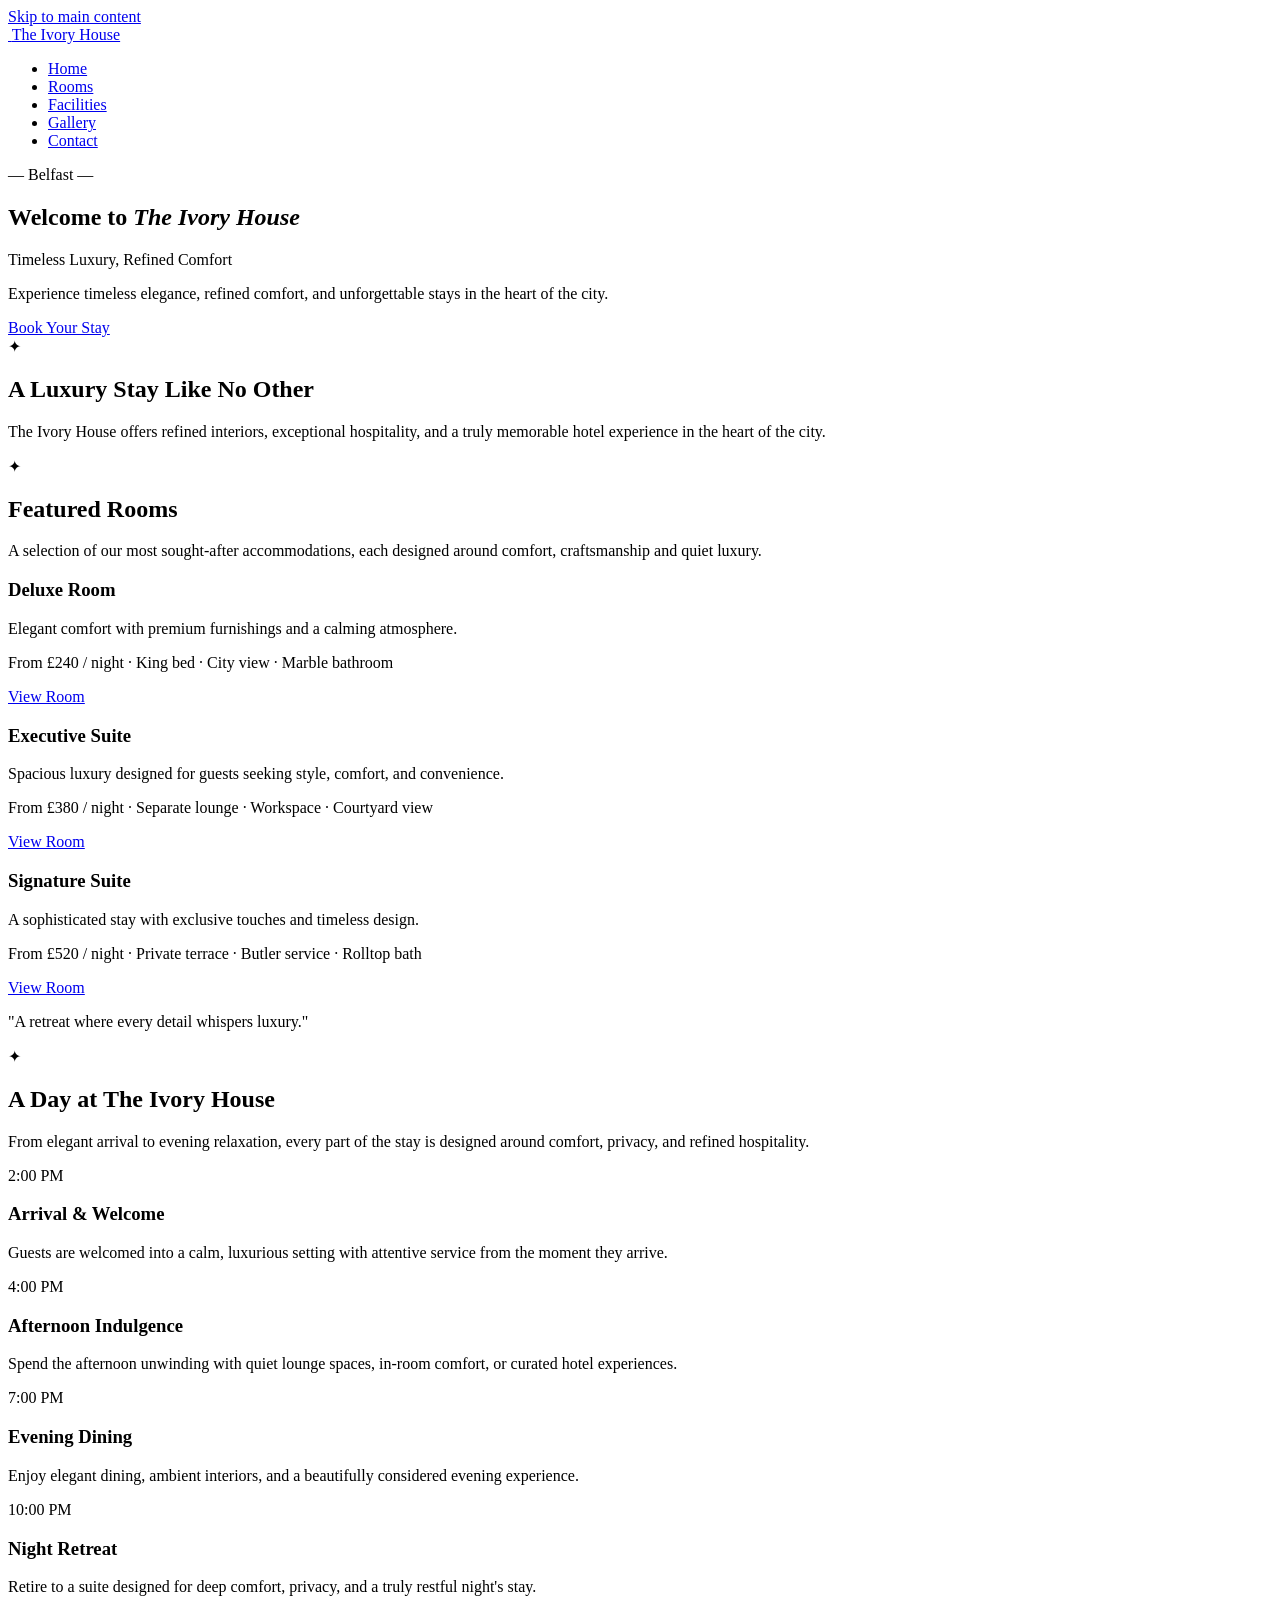
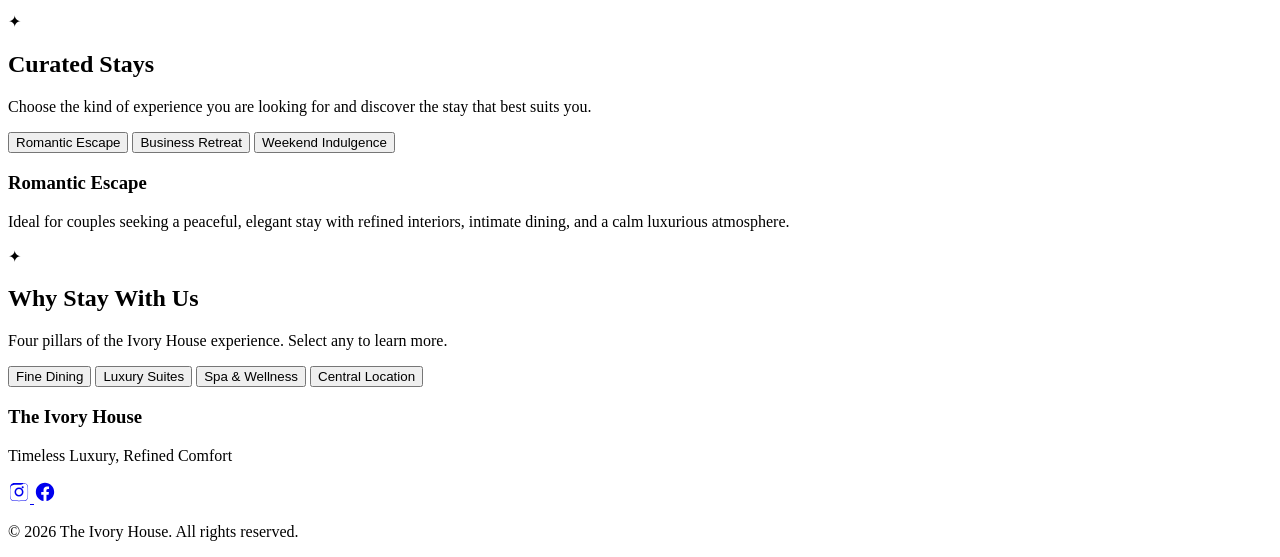
==== index.html @ 18cacc96 "Add files via upload" ====
<!DOCTYPE html>
<html lang="en">
<head>
  <!-- basic setup -->
  <meta charset="UTF-8">
  <meta name="viewport" content="width=device-width, initial-scale=1.0">
  <meta name="description" content="The Ivory House — a luxury hotel in the heart of Belfast offering timeless elegance, refined comfort, and unforgettable stays.">
  <title>The Ivory House | Luxury Hotel in Belfast</title>

  <!-- favicon -->
  <link rel="icon" type="image/png" href="images/favicon.png">

  <!-- google fonts (Cormorant for headings, Montserrat for body) -->
  <link rel="preconnect" href="https://fonts.googleapis.com">
  <link rel="preconnect" href="https://fonts.gstatic.com" crossorigin>
  <link href="https://fonts.googleapis.com/css2?family=Cormorant+Garamond:wght@500;600;700&family=Montserrat:wght@300;400;500;600&display=swap" rel="stylesheet">

  <link rel="stylesheet" href="css/style.css">
</head>
<body>

  <!-- skip link for keyboard users -->
  <a class="skip-link" href="#main-content">Skip to main content</a>

  <!-- HEADER -->
  <header class="site-header">
    <nav class="navbar" aria-label="Primary navigation">
      <div class="logo">
        <a href="index.html" aria-label="The Ivory House — home">
          <!-- alt is empty on purpose, text beside it already says the name -->
          <img src="images/logo.png" alt="" class="logo-image">
          <span class="logo-text">The Ivory House</span>
        </a>
      </div>

      <ul class="nav-links">
        <li><a href="index.html" aria-current="page">Home</a></li>
        <li><a href="rooms.html">Rooms</a></li>
        <li><a href="facilities.html">Facilities</a></li>
        <li><a href="gallery.html">Gallery</a></li>
        <li><a href="contact.html">Contact</a></li>
      </ul>
    </nav>
  </header>

  <main id="main-content">

    <!-- HERO -->
    <section class="hero" aria-label="Welcome">
      <!-- separate div so the bg image can zoom without affecting the overlay -->
      <div class="hero-image" aria-hidden="true"></div>
      <div class="hero-overlay">
        <div class="hero-content">
          <span class="hero-eyebrow">— Belfast —</span>
          <h1>Welcome to <em>The Ivory House</em></h1>
          <p class="hero-tagline">Timeless Luxury, Refined Comfort</p>
          <p class="hero-lede">Experience timeless elegance, refined comfort, and unforgettable stays in the heart of the city.</p>
          <a href="contact.html" class="hero-button">Book Your Stay</a>
        </div>
      </div>
    </section>

    <!-- intro / welcome blurb -->
    <section class="welcome reveal">
      <div class="welcome-text">
        <span class="ornament" aria-hidden="true">✦</span>
        <h2>A Luxury Stay Like No Other</h2>
        <p>The Ivory House offers refined interiors, exceptional hospitality, and a truly memorable hotel experience in the heart of the city.</p>
      </div>
    </section>

    <!-- FEATURED ROOMS -->
    <!-- TODO: swap placeholder prices once group decides -->
    <section class="featured-rooms reveal" aria-labelledby="rooms-heading">
      <div class="section-heading">
        <span class="ornament" aria-hidden="true">✦</span>
        <h2 id="rooms-heading">Featured Rooms</h2>
        <p class="section-intro">A selection of our most sought-after accommodations, each designed around comfort, craftsmanship and quiet luxury.</p>
      </div>

      <div class="room-cards">

        <article class="room-card">
          <div class="room-card-image" style="background-image: url('images/room-deluxe.jpg');" role="img" aria-label="Deluxe room with plush bedding and soft lighting"></div>
          <div class="room-card-body">
            <h3>Deluxe Room</h3>
            <p>Elegant comfort with premium furnishings and a calming atmosphere.</p>
            <!-- hidden details — jQuery slides this down on hover -->
            <div class="room-card-hidden">
              <p>From £240 / night · King bed · City view · Marble bathroom</p>
            </div>
            <a href="rooms.html" class="room-button">View Room</a>
          </div>
        </article>

        <article class="room-card">
          <div class="room-card-image" style="background-image: url('images/room-executive.jpg');" role="img" aria-label="Executive suite with seating area"></div>
          <div class="room-card-body">
            <h3>Executive Suite</h3>
            <p>Spacious luxury designed for guests seeking style, comfort, and convenience.</p>
            <div class="room-card-hidden">
              <p>From £380 / night · Separate lounge · Workspace · Courtyard view</p>
            </div>
            <a href="rooms.html" class="room-button">View Room</a>
          </div>
        </article>

        <article class="room-card">
          <div class="room-card-image" style="background-image: url('images/room-signature.jpg');" role="img" aria-label="Signature suite with chandelier and elegant décor"></div>
          <div class="room-card-body">
            <h3>Signature Suite</h3>
            <p>A sophisticated stay with exclusive touches and timeless design.</p>
            <div class="room-card-hidden">
              <p>From £520 / night · Private terrace · Butler service · Rolltop bath</p>
            </div>
            <a href="rooms.html" class="room-button">View Room</a>
          </div>
        </article>

      </div>
    </section>

    <!-- parallax image break -->
    <section class="parallax-band" aria-hidden="true">
      <div class="parallax-overlay">
        <p class="parallax-quote">"A retreat where every detail whispers luxury."</p>
      </div>
    </section>

    <!-- A DAY AT THE IVORY HOUSE -->
    <section class="ivory-day reveal" aria-labelledby="day-heading">
      <div class="ivory-day-container">
        <span class="ornament" aria-hidden="true">✦</span>
        <h2 id="day-heading">A Day at The Ivory House</h2>
        <p class="ivory-day-intro">From elegant arrival to evening relaxation, every part of the stay is designed around comfort, privacy, and refined hospitality.</p>

        <!-- 4 cards on a 2x2 grid, jQuery staggers them in on scroll -->
        <div class="day-timeline">
          <div class="day-step">
            <span class="day-time">2:00 PM</span>
            <h3>Arrival &amp; Welcome</h3>
            <p>Guests are welcomed into a calm, luxurious setting with attentive service from the moment they arrive.</p>
          </div>
          <div class="day-step">
            <span class="day-time">4:00 PM</span>
            <h3>Afternoon Indulgence</h3>
            <p>Spend the afternoon unwinding with quiet lounge spaces, in-room comfort, or curated hotel experiences.</p>
          </div>
          <div class="day-step">
            <span class="day-time">7:00 PM</span>
            <h3>Evening Dining</h3>
            <p>Enjoy elegant dining, ambient interiors, and a beautifully considered evening experience.</p>
          </div>
          <div class="day-step">
            <span class="day-time">10:00 PM</span>
            <h3>Night Retreat</h3>
            <p>Retire to a suite designed for deep comfort, privacy, and a truly restful night's stay.</p>
          </div>
        </div>
      </div>
    </section>

    <!-- CURATED STAYS - tabs, handled in script.js -->
    <section class="curated-stays reveal" aria-labelledby="curated-heading">
      <div class="curated-stays-container">
        <span class="ornament light" aria-hidden="true">✦</span>
        <h2 id="curated-heading">Curated Stays</h2>
        <p class="curated-intro">Choose the kind of experience you are looking for and discover the stay that best suits you.</p>

        <!-- buttons carry a data-stay so JS knows which text to load -->
        <div class="stay-options" role="tablist" aria-label="Stay types">
          <button class="stay-button active-stay" data-stay="romantic" role="tab" aria-selected="true" aria-controls="stay-result">Romantic Escape</button>
          <button class="stay-button" data-stay="business" role="tab" aria-selected="false" aria-controls="stay-result">Business Retreat</button>
          <button class="stay-button" data-stay="weekend" role="tab" aria-selected="false" aria-controls="stay-result">Weekend Indulgence</button>
        </div>

        <!-- aria-live so screen readers pick up the content swap -->
        <div class="stay-result" id="stay-result" role="tabpanel" aria-live="polite">
          <h3>Romantic Escape</h3>
          <p>Ideal for couples seeking a peaceful, elegant stay with refined interiors, intimate dining, and a calm luxurious atmosphere.</p>
        </div>
      </div>
    </section>

    <!-- WHY STAY WITH US -->
    <section class="highlights reveal" aria-labelledby="highlights-heading">
      <span class="ornament gold" aria-hidden="true">✦</span>
      <h2 id="highlights-heading">Why Stay With Us</h2>
      <p class="section-intro light">Four pillars of the Ivory House experience. Select any to learn more.</p>

      <!-- each button has its own detail text stored as a data attr -->
      <div class="highlight-list">
        <button class="highlight-item" data-detail="Our award-winning restaurant serves seasonal tasting menus paired with an extensive cellar of fine wines.">
          <span class="highlight-label">Fine Dining</span>
        </button>
        <button class="highlight-item" data-detail="Forty individually designed suites featuring handcrafted furnishings, marble bathrooms and Egyptian cotton linens.">
          <span class="highlight-label">Luxury Suites</span>
        </button>
        <button class="highlight-item" data-detail="A tranquil spa with steam rooms, a heated indoor pool, and a full menu of signature treatments.">
          <span class="highlight-label">Spa &amp; Wellness</span>
        </button>
        <button class="highlight-item" data-detail="Moments from Belfast's cultural quarter, with concierge-arranged transport to anywhere in the city.">
          <span class="highlight-label">Central Location</span>
        </button>
      </div>

      <!-- panel that slides down when a button is clicked -->
      <div class="highlight-detail" id="highlight-detail" aria-live="polite"></div>
    </section>

  </main>

  <!-- FOOTER -->
  <footer class="site-footer">
    <div class="footer-container">
      <div class="footer-brand">
  <h3>The Ivory House</h3>
  <p>Timeless Luxury, Refined Comfort</p>

  <!-- social links -->
  <div class="social-links" aria-label="Social media">
    <a href="https://www.instagram.com" target="_blank" rel="noopener noreferrer" aria-label="Follow us on Instagram">
      <!-- Instagram icon -->
      <svg xmlns="http://www.w3.org/2000/svg" viewBox="0 0 24 24" width="22" height="22" fill="currentColor" aria-hidden="true">
        <path d="M12 2.2c3.2 0 3.6 0 4.9.1 1.2.1 1.8.2 2.2.4.6.2 1 .5 1.4.9.4.4.7.8.9 1.4.2.4.4 1 .4 2.2.1 1.3.1 1.7.1 4.9s0 3.6-.1 4.9c-.1 1.2-.2 1.8-.4 2.2-.2.6-.5 1-.9 1.4-.4.4-.8.7-1.4.9-.4.2-1 .4-2.2.4-1.3.1-1.7.1-4.9.1s-3.6 0-4.9-.1c-1.2-.1-1.8-.2-2.2-.4-.6-.2-1-.5-1.4-.9-.4-.4-.7-.8-.9-1.4-.2-.4-.4-1-.4-2.2C2.2 15.6 2.2 15.2 2.2 12s0-3.6.1-4.9c.1-1.2.2-1.8.4-2.2.2-.6.5-1 .9-1.4.4-.4.8-.7 1.4-.9.4-.2 1-.4 2.2-.4C8.4 2.2 8.8 2.2 12 2.2zm0 1.8c-3.1 0-3.5 0-4.8.1-1.1.1-1.7.2-2.1.4-.5.2-.9.4-1.3.8-.4.4-.6.8-.8 1.3-.2.4-.3 1-.4 2.1C2.5 8.5 2.5 8.9 2.5 12s0 3.5.1 4.8c.1 1.1.2 1.7.4 2.1.2.5.4.9.8 1.3.4.4.8.6 1.3.8.4.2 1 .3 2.1.4 1.3.1 1.7.1 4.8.1s3.5 0 4.8-.1c1.1-.1 1.7-.2 2.1-.4.5-.2.9-.4 1.3-.8.4-.4.6-.8.8-1.3.2-.4.3-1 .4-2.1.1-1.3.1-1.7.1-4.8s0-3.5-.1-4.8c-.1-1.1-.2-1.7-.4-2.1-.2-.5-.4-.9-.8-1.3-.4-.4-.8-.6-1.3-.8-.4-.2-1-.3-2.1-.4C15.5 4 15.1 4 12 4zm0 3.1c2.7 0 4.9 2.2 4.9 4.9s-2.2 4.9-4.9 4.9-4.9-2.2-4.9-4.9 2.2-4.9 4.9-4.9zm0 8.1c1.8 0 3.2-1.4 3.2-3.2s-1.4-3.2-3.2-3.2-3.2 1.4-3.2 3.2 1.4 3.2 3.2 3.2zm5.1-8.3c0 .6-.5 1.1-1.1 1.1s-1.1-.5-1.1-1.1.5-1.1 1.1-1.1 1.1.5 1.1 1.1z"/>
      </svg>
    </a>

    <a href="https://www.facebook.com" target="_blank" rel="noopener noreferrer" aria-label="Follow us on Facebook">
      <!-- Facebook icon -->
      <svg xmlns="http://www.w3.org/2000/svg" viewBox="0 0 24 24" width="22" height="22" fill="currentColor" aria-hidden="true">
        <path d="M22 12c0-5.5-4.5-10-10-10S2 6.5 2 12c0 5 3.7 9.1 8.4 9.9v-7H7.9V12h2.5V9.8c0-2.5 1.5-3.9 3.8-3.9 1.1 0 2.2.2 2.2.2v2.5h-1.3c-1.2 0-1.6.8-1.6 1.6V12h2.8l-.4 2.9h-2.3v7C18.3 21.1 22 17 22 12z"/>
      </svg>
    </a>
  </div>
</div>

    <div class="footer-bottom">
      <p>&copy; 2026 The Ivory House. All rights reserved.</p>
    </div>
  </footer>

  <!-- jQuery first, then my script -->
  <script src="https://code.jquery.com/jquery-3.7.1.min.js"></script>
  <script src="js/script.js"></script>
</body>
</html>
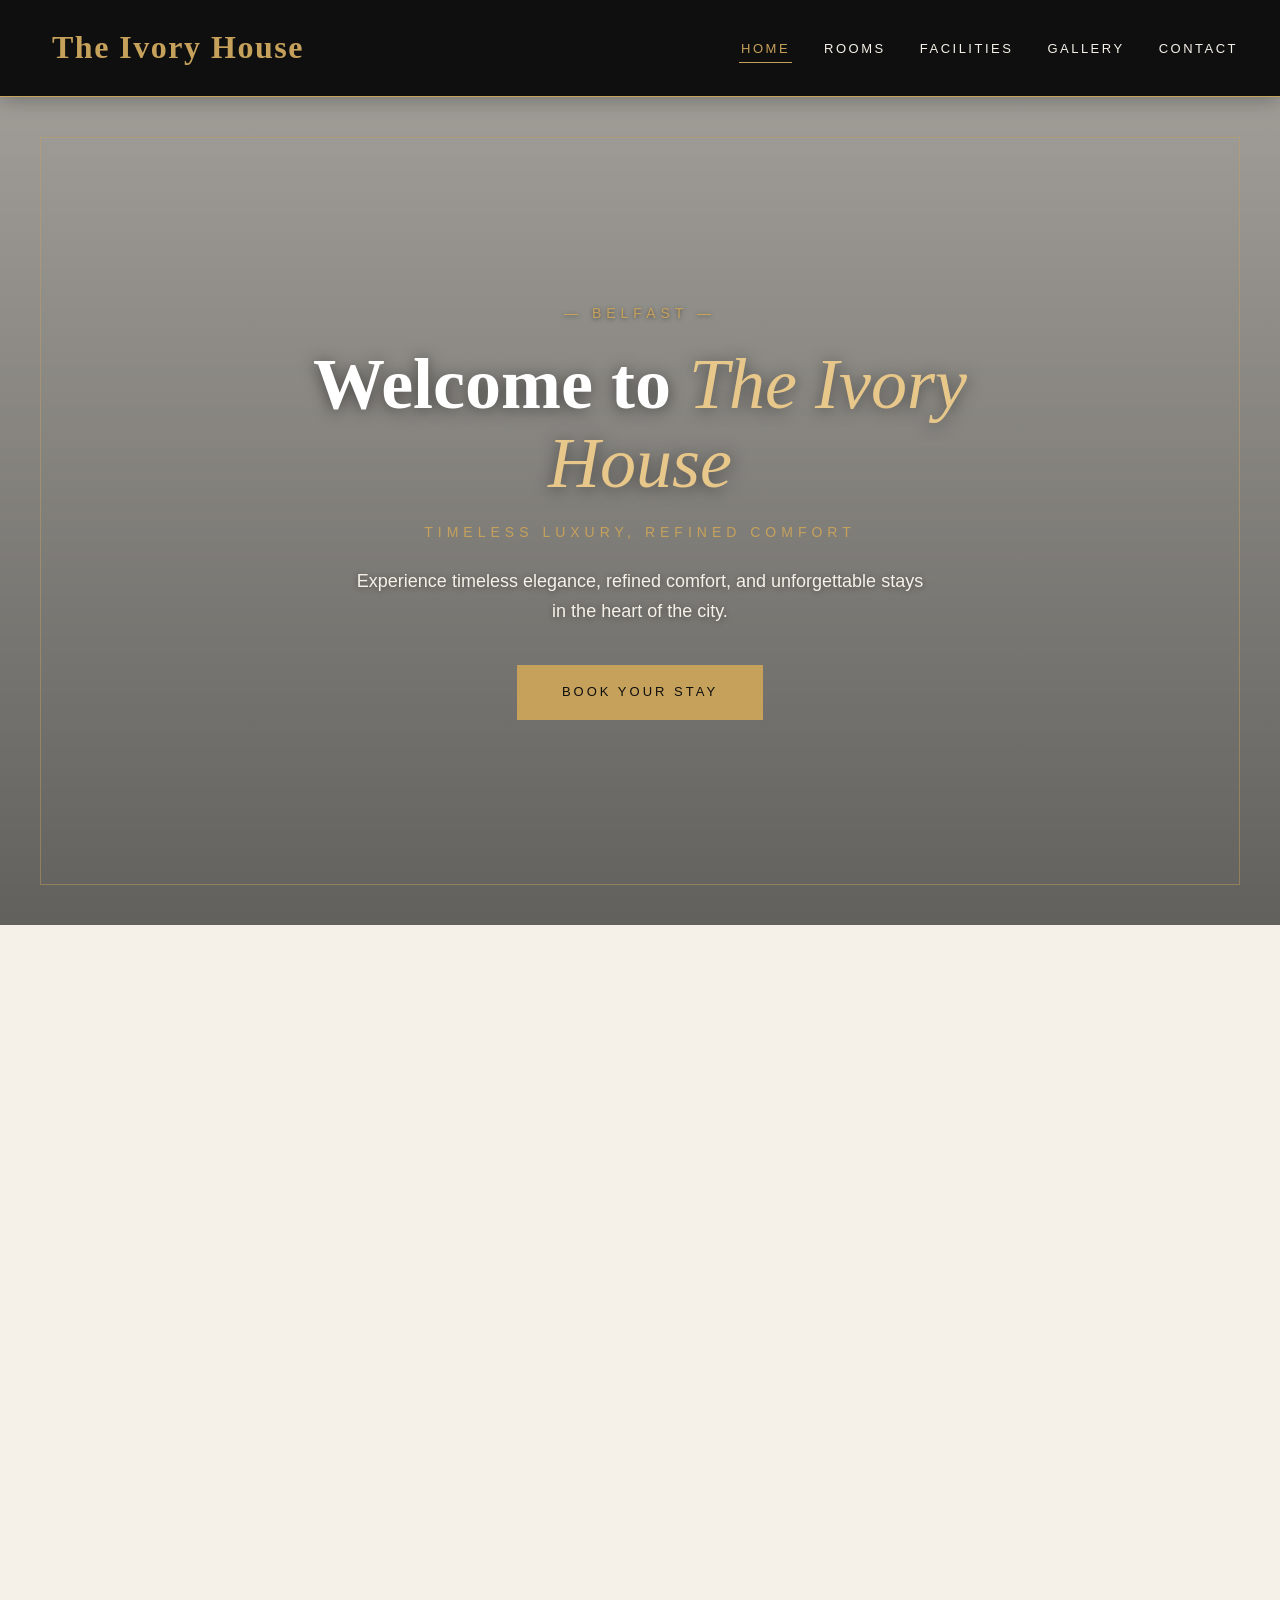
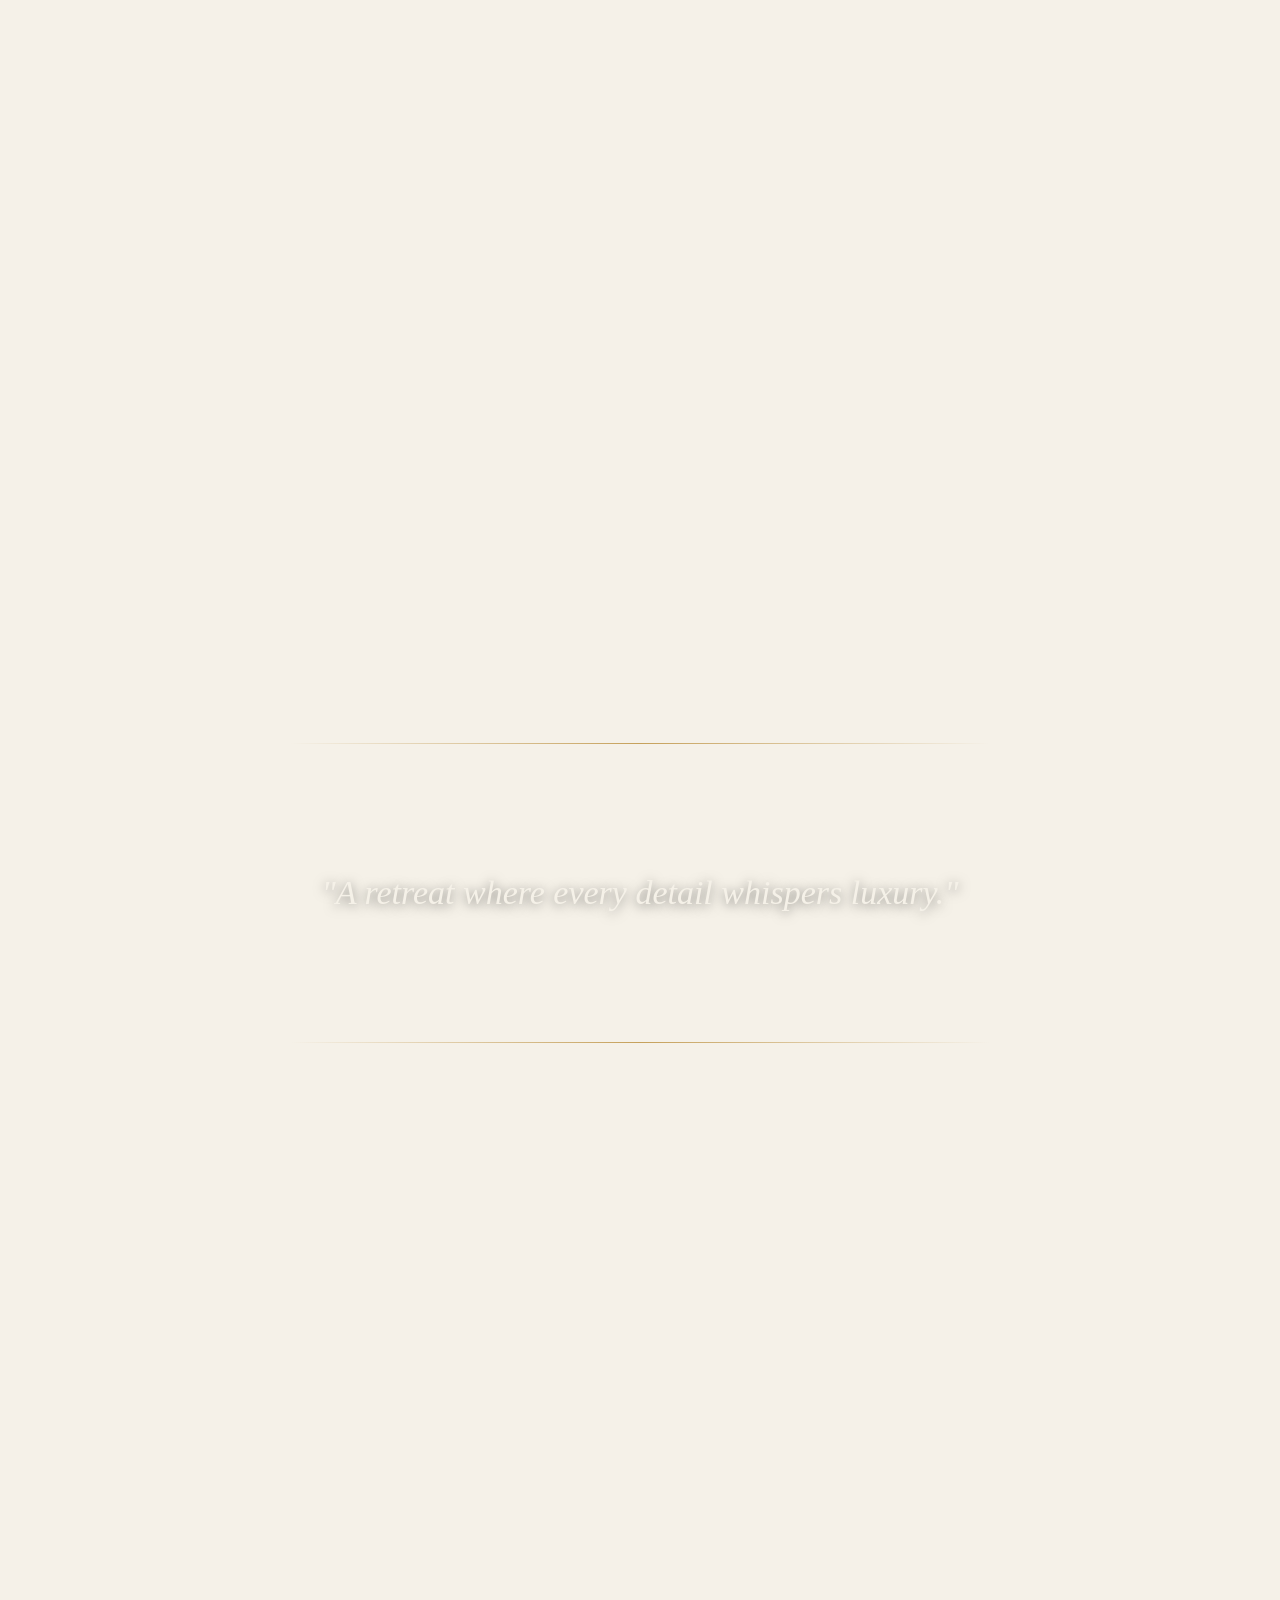
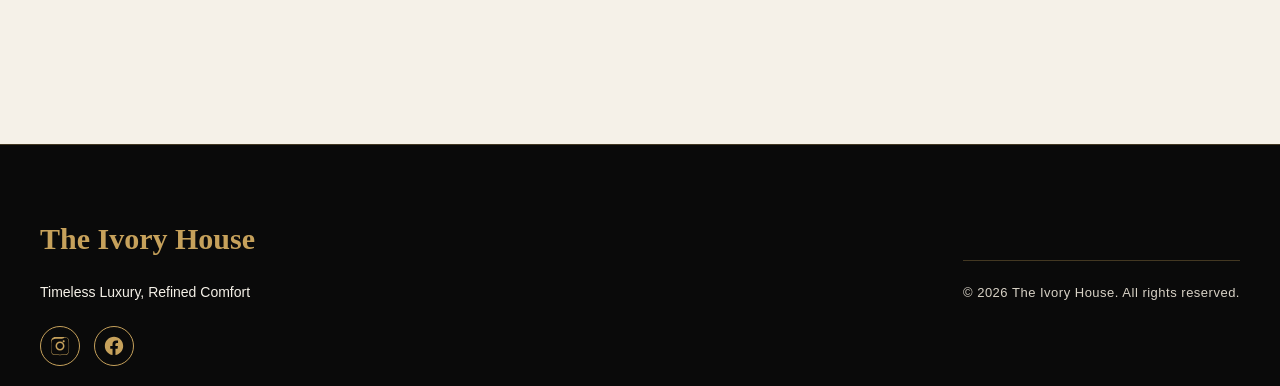
==== commit fa9225de: "Change stylesheet link path to uppercase 'CSS'" ====
--- a/index.html
+++ b/index.html
@@ -15,7 +15,7 @@
   <link rel="preconnect" href="https://fonts.gstatic.com" crossorigin>
   <link href="https://fonts.googleapis.com/css2?family=Cormorant+Garamond:wght@500;600;700&family=Montserrat:wght@300;400;500;600&display=swap" rel="stylesheet">
 
-  <link rel="stylesheet" href="css/style.css">
+  <link rel="stylesheet" href="CSS/style.css">
 </head>
 <body>
 
@@ -244,4 +244,4 @@
   <script src="https://code.jquery.com/jquery-3.7.1.min.js"></script>
   <script src="js/script.js"></script>
 </body>
-</html>+</html>
--- a/CSS/style.css
+++ b/CSS/style.css
@@ -0,0 +1,941 @@
+/* The Ivory House - main stylesheet
+   colours: #0f0f0f ink / #f5f1e8 cream / #c6a15b gold
+   fonts:   Cormorant Garamond (display), Montserrat (body) */
+
+
+/* reset */
+* { box-sizing: border-box; }
+
+body {
+  margin: 0;
+  font-family: "Montserrat", sans-serif;
+  background-color: #f5f1e8;
+  color: #0f0f0f;
+  line-height: 1.6;
+}
+
+img {
+  max-width: 100%;
+  height: auto;
+  display: block;
+}
+
+
+/* accessibility */
+
+/* skip link only shows when focused with tab key */
+.skip-link {
+  position: absolute;
+  top: -60px;
+  left: 12px;
+  background: #c6a15b;
+  color: #0f0f0f;
+  padding: 10px 18px;
+  text-decoration: none;
+  font-weight: 600;
+  letter-spacing: 1px;
+  text-transform: uppercase;
+  font-size: 13px;
+  z-index: 1000;
+  transition: top 0.25s ease;
+}
+.skip-link:focus {
+  top: 12px;
+  outline: 2px solid #0f0f0f;
+  outline-offset: 2px;
+}
+
+/* focus ring for keyboard users (not mouse clicks) */
+a:focus-visible,
+button:focus-visible {
+  outline: 2px solid #c6a15b;
+  outline-offset: 3px;
+}
+
+
+/* ornamental divider used above section headings */
+.ornament {
+  display: block;
+  text-align: center;
+  color: #c6a15b;
+  font-size: 18px;
+  letter-spacing: 20px;
+  margin: 0 0 18px;
+  padding-left: 20px; /* nudge to fix optical centre from letter-spacing */
+  position: relative;
+}
+.ornament::before,
+.ornament::after {
+  content: "";
+  display: inline-block;
+  width: 60px;
+  height: 1px;
+  background: #c6a15b;
+  vertical-align: middle;
+  margin: 0 14px 4px;
+}
+.ornament.light {
+  color: #c6a15b;
+}
+
+
+/* header */
+.site-header {
+  background-color: #0f0f0f;
+  padding: 18px 40px;
+  border-bottom: 1px solid #c6a15b;
+  position: sticky; /* stays at top when scrolling */
+  top: 0;
+  z-index: 100;
+  box-shadow: 0 2px 20px rgba(0,0,0,0.3);
+}
+
+.navbar {
+  display: flex;
+  justify-content: space-between;
+  align-items: center;
+  max-width: 1400px;
+  margin: 0 auto;
+}
+
+.logo a {
+  display: flex;
+  align-items: center;
+  gap: 12px;
+  color: #c6a15b;
+  text-decoration: none;
+}
+
+.logo-image {
+  height: 60px;
+  width: auto;
+}
+
+.logo-text {
+  font-family: "Cormorant Garamond", serif;
+  font-size: 32px;
+  font-weight: 600;
+  letter-spacing: 1.5px;
+}
+
+.nav-links {
+  list-style: none;
+  display: flex;
+  gap: 30px;
+  margin: 0;
+  padding: 0;
+}
+
+.nav-links a {
+  color: #f5f1e8;
+  text-decoration: none;
+  font-size: 13px;
+  font-weight: 400;
+  text-transform: uppercase;
+  letter-spacing: 2.5px;
+  padding: 6px 2px;
+  border-bottom: 1px solid transparent;
+  transition: color 0.25s ease, border-color 0.25s ease;
+}
+
+.nav-links a:hover,
+.nav-links a[aria-current="page"] {
+  color: #c6a15b;
+  border-bottom-color: #c6a15b;
+}
+
+
+/* HERO */
+.hero {
+  position: relative;
+  height: 92vh;
+  min-height: 600px;
+  overflow: hidden; /* hide the zoomed bg image overflow */
+}
+
+/* separate layer so only the image zooms, not the text */
+.hero-image {
+  position: absolute;
+  inset: 0;
+  background-image: url("../images/hero.jpg");
+  background-size: cover;
+  background-position: center;
+  background-repeat: no-repeat;
+  animation: slowZoom 22s ease-in-out infinite alternate;
+}
+
+@keyframes slowZoom {
+  from { transform: scale(1); }
+  to   { transform: scale(1.1); }
+}
+
+.hero-overlay {
+  position: relative;
+  height: 100%;
+  background: linear-gradient(180deg, rgba(0,0,0,0.35) 0%, rgba(0,0,0,0.6) 100%);
+  display: flex;
+  justify-content: center;
+  align-items: center;
+  text-align: center;
+}
+
+/* thin gold frame inside the hero */
+.hero-overlay::before {
+  content: "";
+  position: absolute;
+  top: 40px;
+  left: 40px;
+  right: 40px;
+  bottom: 40px;
+  border: 1px solid rgba(198, 161, 91, 0.45);
+  pointer-events: none;
+}
+
+.hero-content {
+  max-width: 820px;
+  padding: 20px;
+  color: #f5f1e8;
+  opacity: 0;
+  transform: translateY(20px);
+  animation: heroFadeIn 1.4s ease 0.2s forwards;
+  position: relative;
+  z-index: 2;
+}
+
+@keyframes heroFadeIn {
+  to { opacity: 1; transform: translateY(0); }
+}
+
+.hero-eyebrow {
+  display: block;
+  font-size: 14px;
+  font-weight: 500;
+  letter-spacing: 5px;
+  text-transform: uppercase;
+  color: #c6a15b;
+  margin-bottom: 20px;
+  text-shadow: 0 1px 4px rgba(0, 0, 0, 0.5); /* lifts it off the busy bg */
+}
+
+.hero-content h1 {
+  font-family: "Cormorant Garamond", serif;
+  font-size: 72px; 
+  font-weight: 600;
+  margin: 0 0 18px;
+  color: #ffffff;
+  line-height: 1.1;
+  text-shadow: 0 2px 16px rgba(0, 0, 0, 0.5);
+}
+
+.hero-content h1 em {
+  font-style: italic;
+  color: #e8c78a;
+  font-weight: 500;
+}
+
+.hero-tagline {
+  font-family: "Montserrat", sans-serif;
+  font-size: 14px;
+  font-weight: 400;
+  text-transform: uppercase;
+  letter-spacing: 5px;
+  color: #c6a15b;
+  margin: 0 0 22px;
+}
+
+.hero-lede {
+  font-size: 18px;
+  line-height: 1.7;
+  color: #f5f1e8;
+  text-shadow: 0 1px 6px rgba(0, 0, 0, 0.4);
+  max-width: 580px;
+  margin: 0 auto 38px;
+}
+
+.hero-button {
+  display: inline-block;
+  padding: 16px 44px;
+  background-color: #c6a15b;
+  color: #0f0f0f;
+  text-decoration: none;
+  text-transform: uppercase;
+  letter-spacing: 3px;
+  font-size: 13px;
+  font-weight: 500;
+  border: 1px solid #c6a15b;
+  transition: background-color 0.3s ease, color 0.3s ease, transform 0.3s ease, box-shadow 0.3s ease;
+}
+
+.hero-button:hover {
+  background-color: transparent;
+  color: #f5f1e8;
+  transform: translateY(-2px);
+  box-shadow: 0 8px 20px rgba(198, 161, 91, 0.3);
+}
+
+
+/* scroll reveal - JS adds .is-visible when section enters view */
+.reveal {
+  opacity: 0;
+  transform: translateY(40px);
+  transition: opacity 0.9s ease, transform 0.9s ease;
+}
+.reveal.is-visible {
+  opacity: 1;
+  transform: translateY(0);
+}
+
+
+/* shared */
+.section-heading {
+  text-align: center;
+  margin-bottom: 50px;
+}
+
+.section-intro {
+  max-width: 780px;
+  margin: 0 auto;
+  font-size: 17px;
+  line-height: 1.8;
+  color: #555555;
+  text-align: center;
+}
+.section-intro.light {
+  color: #d8d2c6;
+}
+
+
+/* WELCOME - cream bg with a very faint gold wash */
+.welcome {
+  background-color: #f5f1e8;
+  background-image:
+    radial-gradient(circle at 20% 20%, rgba(198, 161, 91, 0.06) 0%, transparent 40%),
+    radial-gradient(circle at 80% 70%, rgba(198, 161, 91, 0.05) 0%, transparent 45%);
+  padding: 100px 20px;
+  text-align: center;
+  position: relative;
+}
+
+/* thin gold lines top & bottom of the section */
+.welcome::before,
+.welcome::after {
+  content: "";
+  position: absolute;
+  left: 50%;
+  width: 120px;
+  height: 1px;
+  background: linear-gradient(90deg, transparent, #c6a15b, transparent);
+  transform: translateX(-50%);
+}
+.welcome::before { top: 40px; }
+.welcome::after  { bottom: 40px; }
+
+.welcome-text {
+  max-width: 850px;
+  margin: 0 auto;
+}
+
+.welcome h2 {
+  font-family: "Cormorant Garamond", serif;
+  font-size: 52px;
+  color: #0f0f0f;
+  margin: 0 0 26px;
+  font-weight: 600;
+}
+
+.welcome p {
+  font-size: 19px;
+  line-height: 1.9;
+  color: #333333;
+  margin: 0;
+  font-weight: 300;
+}
+
+
+/* FEATURED ROOMS */
+.featured-rooms {
+  background-color: #ffffff;
+  padding: 100px 40px;
+  text-align: center;
+  /* doubled-up gradient = solid white with a faint gold glow from the top */
+  background-image:
+    linear-gradient(rgba(255,255,255,0.97), rgba(255,255,255,0.97)),
+    radial-gradient(circle at 50% 0%, rgba(198, 161, 91, 0.12) 0%, transparent 50%);
+}
+
+.featured-rooms h2 {
+  font-family: "Cormorant Garamond", serif;
+  font-size: 52px;
+  color: #0f0f0f;
+  margin: 0 0 20px;
+  font-weight: 600;
+}
+
+.room-cards {
+  display: flex;
+  justify-content: center;
+  align-items: stretch; /* makes all cards match the tallest */
+  gap: 35px;
+  flex-wrap: wrap;
+  max-width: 1200px;
+  margin: 0 auto;
+}
+
+.room-card {
+  background-color: #ffffff;
+  width: 340px;
+  overflow: hidden;
+  box-shadow: 0 6px 24px rgba(0, 0, 0, 0.08);
+  transition: transform 0.4s ease, box-shadow 0.4s ease;
+  text-align: left;
+  display: flex;
+  flex-direction: column;
+  position: relative;
+  border: 1px solid #e6dcc3;
+}
+
+/* gold corner brackets - only shown on hover */
+.room-card::before,
+.room-card::after {
+  content: "";
+  position: absolute;
+  width: 24px;
+  height: 24px;
+  border: 2px solid #c6a15b;
+  opacity: 0;
+  transition: opacity 0.4s ease;
+  pointer-events: none;
+  z-index: 2;
+}
+.room-card::before {
+  top: 10px; left: 10px;
+  border-right: none;
+  border-bottom: none;
+}
+.room-card::after {
+  bottom: 10px; right: 10px;
+  border-left: none;
+  border-top: none;
+}
+.room-card:hover::before,
+.room-card:hover::after {
+  opacity: 1;
+}
+
+.room-card:hover {
+  transform: translateY(-10px);
+  box-shadow: 0 20px 40px rgba(0, 0, 0, 0.18);
+}
+
+.room-card-image {
+  height: 240px;
+  background-size: cover;
+  background-position: center;
+  background-color: #eee4cf; /* fallback if image fails */
+  transition: transform 0.8s ease;
+}
+
+.room-card:hover .room-card-image {
+  transform: scale(1.08);
+}
+
+.room-card-body {
+  padding: 30px 28px 32px;
+  position: relative;
+  display: flex;
+  flex-direction: column;
+  flex-grow: 1; /* takes up remaining space so button sits at bottom */
+}
+
+.room-card h3 {
+  font-family: "Cormorant Garamond", serif;
+  font-size: 32px;
+  color: #0f0f0f;
+  margin: 0 0 12px;
+  font-weight: 600;
+}
+
+.room-card p {
+  font-size: 15px;
+  line-height: 1.75;
+  color: #444444;
+  margin: 0 0 14px;
+}
+
+/* hidden by default - jQuery slideDowns it on hover */
+.room-card-hidden {
+  display: none;
+  padding: 14px 0;
+  border-top: 1px solid #e6dcc3;
+  margin-top: 4px;
+}
+
+.room-card-hidden p {
+  font-size: 12px;
+  letter-spacing: 1px;
+  color: #c6a15b;
+  text-transform: uppercase;
+  font-weight: 500;
+  margin: 0;
+}
+
+.room-button {
+  display: inline-block;
+  margin-top: auto; /* pushes button to the bottom of the card */
+  align-self: flex-start; /* keeps button at its natural width */
+  padding: 12px 28px;
+  background-color: transparent;
+  border: 1px solid #c6a15b;
+  color: #0f0f0f;
+  text-decoration: none;
+  font-size: 12px;
+  letter-spacing: 2.5px;
+  text-transform: uppercase;
+  font-weight: 500;
+  transition: background-color 0.3s ease, color 0.3s ease;
+}
+
+.room-button:hover,
+.room-button:focus {
+  background-color: #c6a15b;
+  color: #0f0f0f;
+}
+
+
+/* PARALLAX BAND */
+/* background-attachment: fixed gives the parallax look - image stays put while page scrolls */
+.parallax-band {
+  height: 400px;
+  background-image:
+    linear-gradient(rgba(15,15,15,0.55), rgba(15,15,15,0.55)),
+    url("../images/parallax.jpg");
+  background-size: cover;
+  background-position: center;
+  background-attachment: fixed;
+  background-repeat: no-repeat;
+  display: flex;
+  align-items: center;
+  justify-content: center;
+  position: relative;
+}
+
+.parallax-band::before,
+.parallax-band::after {
+  content: "";
+  position: absolute;
+  left: 50%;
+  transform: translateX(-50%);
+  width: 80%;
+  max-width: 700px;
+  height: 1px;
+  background: linear-gradient(90deg, transparent, #c6a15b, transparent);
+}
+.parallax-band::before { top: 50px; }
+.parallax-band::after  { bottom: 50px; }
+
+.parallax-overlay {
+  text-align: center;
+  padding: 0 20px;
+}
+
+.parallax-quote {
+  font-family: "Cormorant Garamond", serif;
+  font-style: italic;
+  font-size: 34px;
+  color: #f5f1e8;
+  max-width: 700px;
+  line-height: 1.4;
+  margin: 0;
+  text-shadow: 0 2px 12px rgba(0, 0, 0, 0.5);
+}
+
+
+/* A DAY AT THE IVORY HOUSE */
+.ivory-day {
+  background-color: #f5f1e8;
+  background-image:
+    radial-gradient(circle at 15% 80%, rgba(198, 161, 91, 0.07) 0%, transparent 45%),
+    radial-gradient(circle at 85% 15%, rgba(198, 161, 91, 0.06) 0%, transparent 45%);
+  padding: 100px 40px;
+  text-align: center;
+}
+
+.ivory-day-container {
+  max-width: 1200px;
+  margin: 0 auto;
+}
+
+.ivory-day h2 {
+  font-family: "Cormorant Garamond", serif;
+  font-size: 52px;
+  color: #0f0f0f;
+  margin: 0 0 20px;
+  font-weight: 600;
+}
+
+.ivory-day-intro {
+  max-width: 780px;
+  margin: 0 auto 55px;
+  font-size: 17px;
+  line-height: 1.8;
+  color: #555555;
+}
+
+.day-timeline {
+  display: grid;
+  grid-template-columns: repeat(2, 1fr);
+  gap: 28px;
+  max-width: 920px;
+  margin: 0 auto;
+}
+
+.day-step {
+  background-color: #ffffff;
+  border: 1px solid #e6dcc3;
+  padding: 42px 34px;
+  box-shadow: 0 4px 18px rgba(0, 0, 0, 0.06);
+  text-align: left;
+  transition: opacity 0.7s ease, transform 0.7s ease, box-shadow 0.3s ease, border-color 0.3s ease;
+  position: relative;
+}
+
+/* gold accent bar on left edge */
+.day-step::before {
+  content: "";
+  position: absolute;
+  top: 42px;
+  bottom: 42px;
+  left: 0;
+  width: 3px;
+  background: #c6a15b;
+  opacity: 0.8;
+}
+
+/* top-right gold corner bracket */
+.day-step::after {
+  content: "";
+  position: absolute;
+  top: 12px;
+  right: 12px;
+  width: 22px;
+  height: 22px;
+  border-top: 2px solid #c6a15b;
+  border-right: 2px solid #c6a15b;
+  opacity: 0.6;
+  transition: opacity 0.3s ease;
+}
+
+.day-step:hover::after {
+  opacity: 1;
+}
+
+.day-time {
+  display: inline-block;
+  margin-bottom: 16px;
+  color: #c6a15b;
+  font-size: 12px;
+  font-weight: 500;
+  letter-spacing: 3px;
+  text-transform: uppercase;
+}
+
+.day-step h3 {
+  font-family: "Cormorant Garamond", serif;
+  font-size: 30px;
+  color: #0f0f0f;
+  margin: 0 0 14px;
+  font-weight: 600;
+}
+
+.day-step p {
+  font-size: 15px;
+  line-height: 1.75;
+  color: #444444;
+  margin: 0;
+}
+
+
+/* CURATED STAYS - dark section for contrast */
+.curated-stays {
+  background-color: #1a1a1a;
+  background-image:
+    radial-gradient(circle at 50% 0%, rgba(198, 161, 91, 0.12) 0%, transparent 60%);
+  padding: 100px 40px;
+  text-align: center;
+  color: #f5f1e8;
+}
+
+.curated-stays-container {
+  max-width: 1000px;
+  margin: 0 auto;
+}
+
+.curated-stays h2 {
+  font-family: "Cormorant Garamond", serif;
+  font-size: 52px;
+  color: #c6a15b;
+  margin: 0 0 20px;
+  font-weight: 600;
+}
+
+.curated-intro {
+  max-width: 750px;
+  margin: 0 auto 40px;
+  font-size: 17px;
+  line-height: 1.8;
+  color: #d8d2c6;
+}
+
+.stay-options {
+  display: flex;
+  justify-content: center;
+  flex-wrap: wrap;
+  gap: 14px;
+  margin-bottom: 40px;
+}
+
+.stay-button {
+  background-color: transparent;
+  border: 1px solid #c6a15b;
+  color: #f5f1e8;
+  padding: 14px 28px;
+  font-size: 13px;
+  letter-spacing: 2.5px;
+  text-transform: uppercase;
+  font-family: "Montserrat", sans-serif;
+  font-weight: 500;
+  cursor: pointer;
+  transition: background-color 0.3s ease, color 0.3s ease;
+}
+
+.stay-button:hover,
+.stay-button:focus-visible {
+  background-color: #c6a15b;
+  color: #0f0f0f;
+}
+
+.active-stay {
+  background-color: #c6a15b;
+  color: #0f0f0f;
+}
+
+.stay-result {
+  background-color: rgba(255, 255, 255, 0.03);
+  border: 1px solid rgba(198, 161, 91, 0.35);
+  padding: 44px 38px;
+  max-width: 720px;
+  margin: 0 auto;
+  min-height: 180px;
+  position: relative;
+}
+
+/* gold corner details on the result panel */
+.stay-result::before,
+.stay-result::after {
+  content: "";
+  position: absolute;
+  width: 20px;
+  height: 20px;
+  border: 1px solid #c6a15b;
+}
+.stay-result::before {
+  top: -1px; left: -1px;
+  border-right: none;
+  border-bottom: none;
+}
+.stay-result::after {
+  bottom: -1px; right: -1px;
+  border-left: none;
+  border-top: none;
+}
+
+.stay-result h3 {
+  font-family: "Cormorant Garamond", serif;
+  font-size: 34px;
+  color: #c6a15b;
+  margin: 0 0 16px;
+  font-weight: 600;
+}
+
+.stay-result p {
+  font-size: 16px;
+  line-height: 1.8;
+  color: #e8e2d4;
+  margin: 0;
+}
+
+
+/* WHY STAY WITH US */
+.highlights {
+  background-color: #0f0f0f;
+  background-image:
+    radial-gradient(circle at 0% 100%, rgba(198, 161, 91, 0.10) 0%, transparent 45%),
+    radial-gradient(circle at 100% 0%, rgba(198, 161, 91, 0.08) 0%, transparent 45%);
+  padding: 120px 40px; /* was 100px */
+  text-align: center;
+}
+
+.highlights h2 {
+  font-family: "Cormorant Garamond", serif;
+  font-size: 52px;
+  color: #c6a15b;
+  margin: 0 0 20px;
+  font-weight: 600;
+}
+
+.highlight-list {
+  display: flex;
+  justify-content: center;
+  flex-wrap: wrap;
+  gap: 22px;
+  max-width: 1100px;
+  margin: 40px auto 30px;
+}
+
+.highlight-item {
+  background-color: transparent;
+  border: 1px solid #c6a15b;
+  color: #f5f1e8;
+  padding: 22px 32px;
+  min-width: 200px;
+  font-size: 13px;
+  letter-spacing: 3px;
+  text-transform: uppercase;
+  font-family: "Montserrat", sans-serif;
+  font-weight: 500;
+  cursor: pointer;
+  transition: background-color 0.35s ease, color 0.35s ease,
+              transform 0.35s ease, box-shadow 0.35s ease;
+}
+
+.highlight-item:hover,
+.highlight-item:focus-visible,
+.highlight-item.is-active {
+  background-color: #c6a15b;
+  color: #0f0f0f;
+  transform: translateY(-5px);
+  box-shadow: 0 12px 26px rgba(198, 161, 91, 0.35);
+}
+
+/* hidden until a tile is clicked */
+.highlight-detail {
+  display: none;
+  max-width: 700px;
+  margin: 25px auto 0;
+  padding: 30px 34px;
+  background-color: rgba(198, 161, 91, 0.08);
+  border: 1px solid rgba(198, 161, 91, 0.4);
+  color: #f5f1e8;
+  font-size: 16px;
+  line-height: 1.8;
+  text-align: center;
+}
+
+
+/* FOOTER */
+.site-footer {
+  background-color: #0a0a0a;
+  color: #f5f1e8;
+  padding: 70px 40px 20px;
+  border-top: 1px solid rgba(198, 161, 91, 0.3);
+}
+
+.footer-container {
+  display: flex;
+  justify-content: space-between;
+  gap: 40px;
+  flex-wrap: wrap;
+  max-width: 1200px;
+  margin: 0 auto;
+}
+
+.footer-brand h3,
+.footer-links h4,
+.footer-contact h4 {
+  font-family: "Cormorant Garamond", serif;
+  color: #c6a15b;
+  margin: 0 0 16px;
+  font-weight: 600;
+}
+
+.footer-brand h3 {
+  font-size: 30px;
+}
+
+/* social media icons */
+.social-links {
+  display: flex;
+  gap: 14px;
+  margin-top: 20px;
+}
+
+.social-links a {
+  display: inline-flex;
+  align-items: center;
+  justify-content: center;
+  width: 40px;
+  height: 40px;
+  border: 1px solid #c6a15b;
+  color: #c6a15b;
+  border-radius: 50%;
+  transition: background-color 0.3s ease, color 0.3s ease, transform 0.3s ease;
+}
+
+.social-links a:hover,
+.social-links a:focus-visible {
+  background-color: #c6a15b;
+  color: #0f0f0f;
+  transform: translateY(-3px);
+}
+
+.footer-links h4,
+.footer-contact h4 {
+  font-size: 18px;
+  letter-spacing: 1.5px;
+}
+
+.footer-brand p,
+.footer-contact p,
+.footer-links a {
+  font-size: 14px;
+  line-height: 1.9;
+  color: #f5f1e8;
+  text-decoration: none;
+}
+
+.footer-links ul {
+  list-style: none;
+  padding: 0;
+  margin: 0;
+}
+
+.footer-links a { transition: color 0.25s ease; }
+.footer-links a:hover { color: #c6a15b; }
+
+.footer-bottom {
+  border-top: 1px solid rgba(198, 161, 91, 0.3);
+  margin-top: 45px;
+  padding-top: 22px;
+  text-align: center;
+}
+
+.footer-bottom p {
+  margin: 0;
+  font-size: 13px;
+  color: #d8d2c6;
+  letter-spacing: 0.5px;
+}
+
+/* turn off animations for people who've requested reduced motion */
+@media (prefers-reduced-motion: reduce) {
+  *, *::before, *::after {
+    animation-duration: 0.01ms !important;
+    animation-iteration-count: 1 !important;
+    transition-duration: 0.01ms !important;
+  }
+  .reveal, .day-step {
+    opacity: 1;
+    transform: none;
+  }
+  .hero-image { animation: none; }
+}
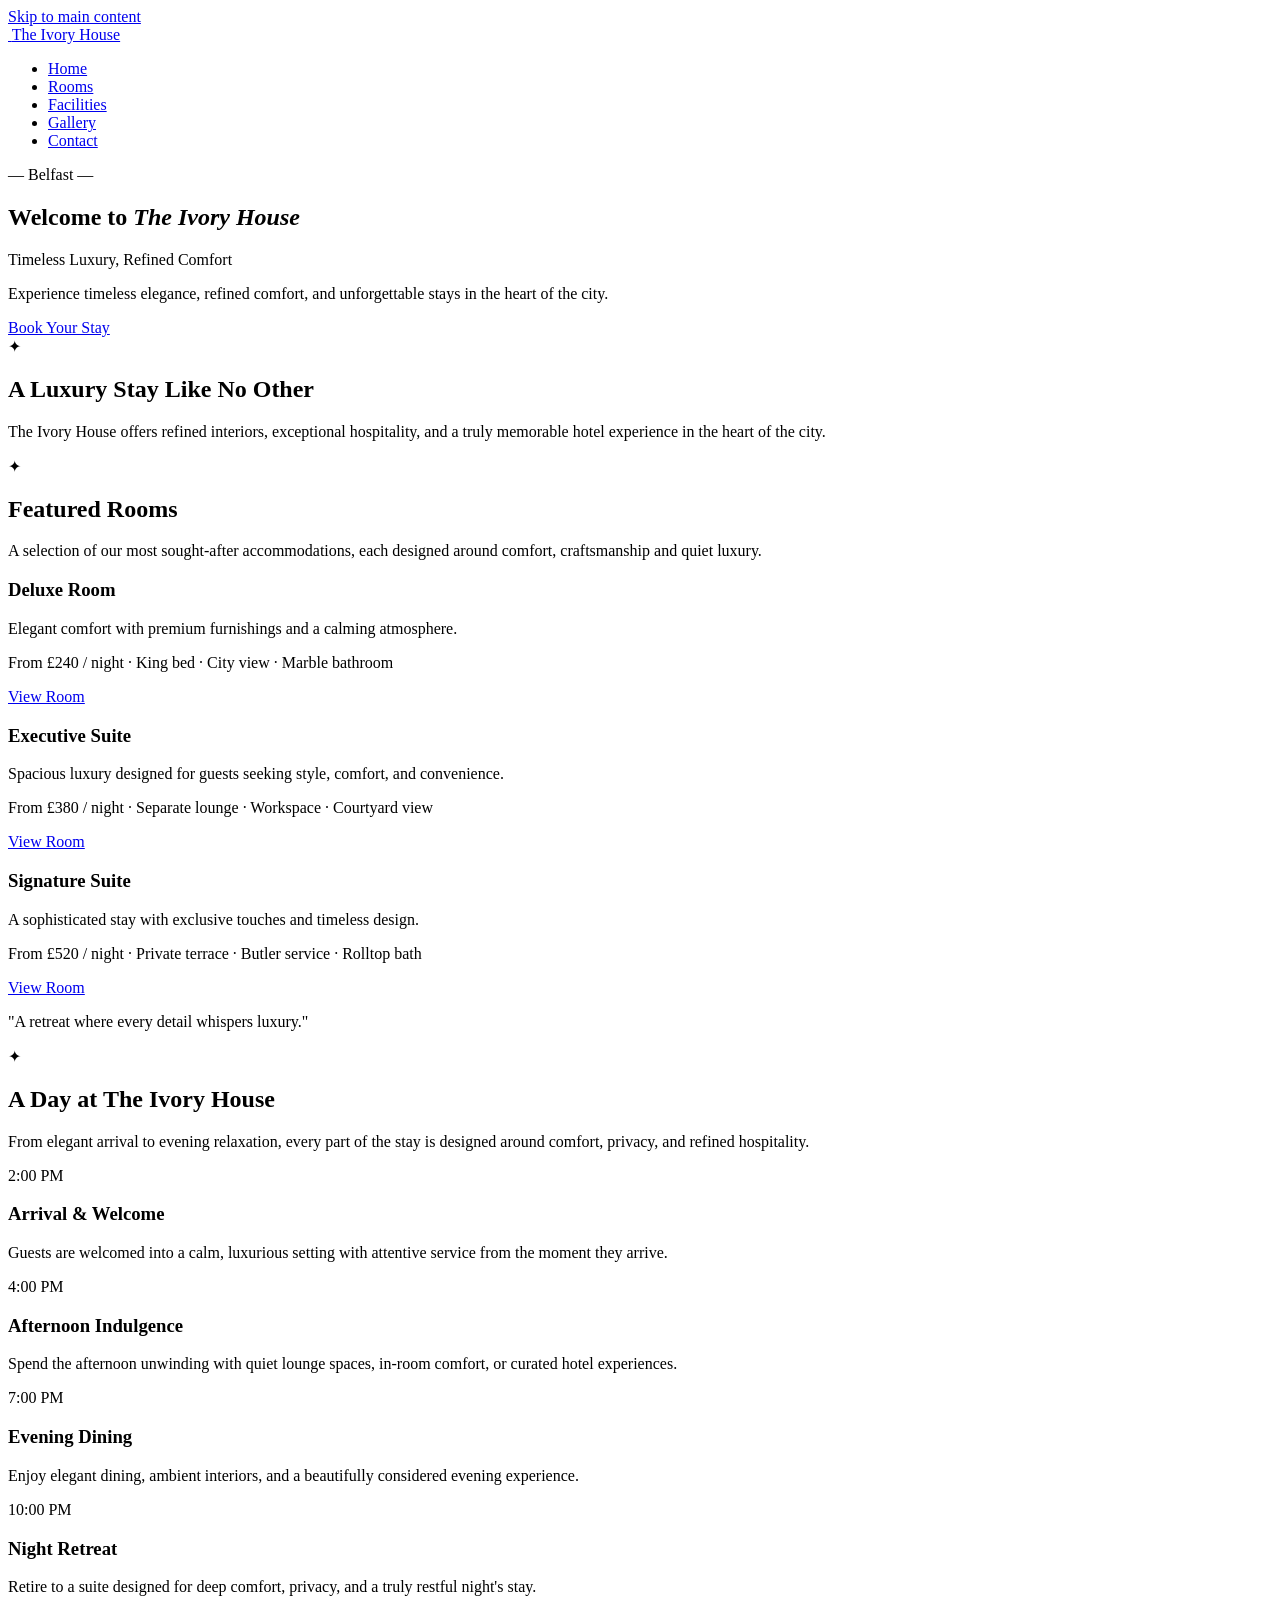
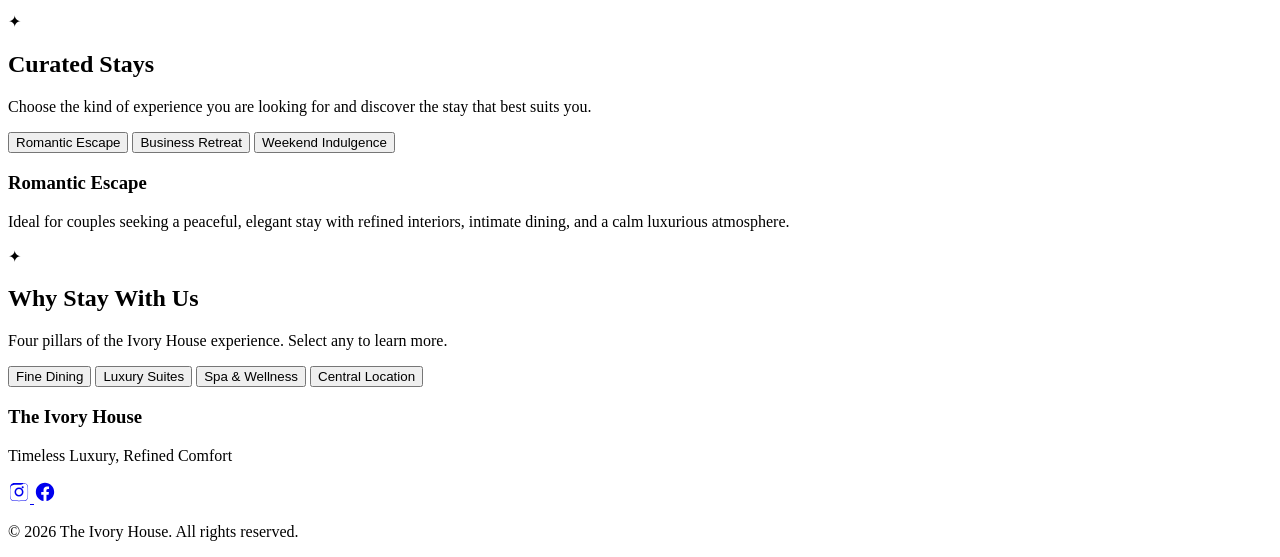
==== commit 59e025fa: "Fix stylesheet link case sensitivity" ====
--- a/index.html
+++ b/index.html
@@ -15,7 +15,7 @@
   <link rel="preconnect" href="https://fonts.gstatic.com" crossorigin>
   <link href="https://fonts.googleapis.com/css2?family=Cormorant+Garamond:wght@500;600;700&family=Montserrat:wght@300;400;500;600&display=swap" rel="stylesheet">
 
-  <link rel="stylesheet" href="CSS/style.css">
+  <link rel="stylesheet" href="css/style.css">
 </head>
 <body>
 
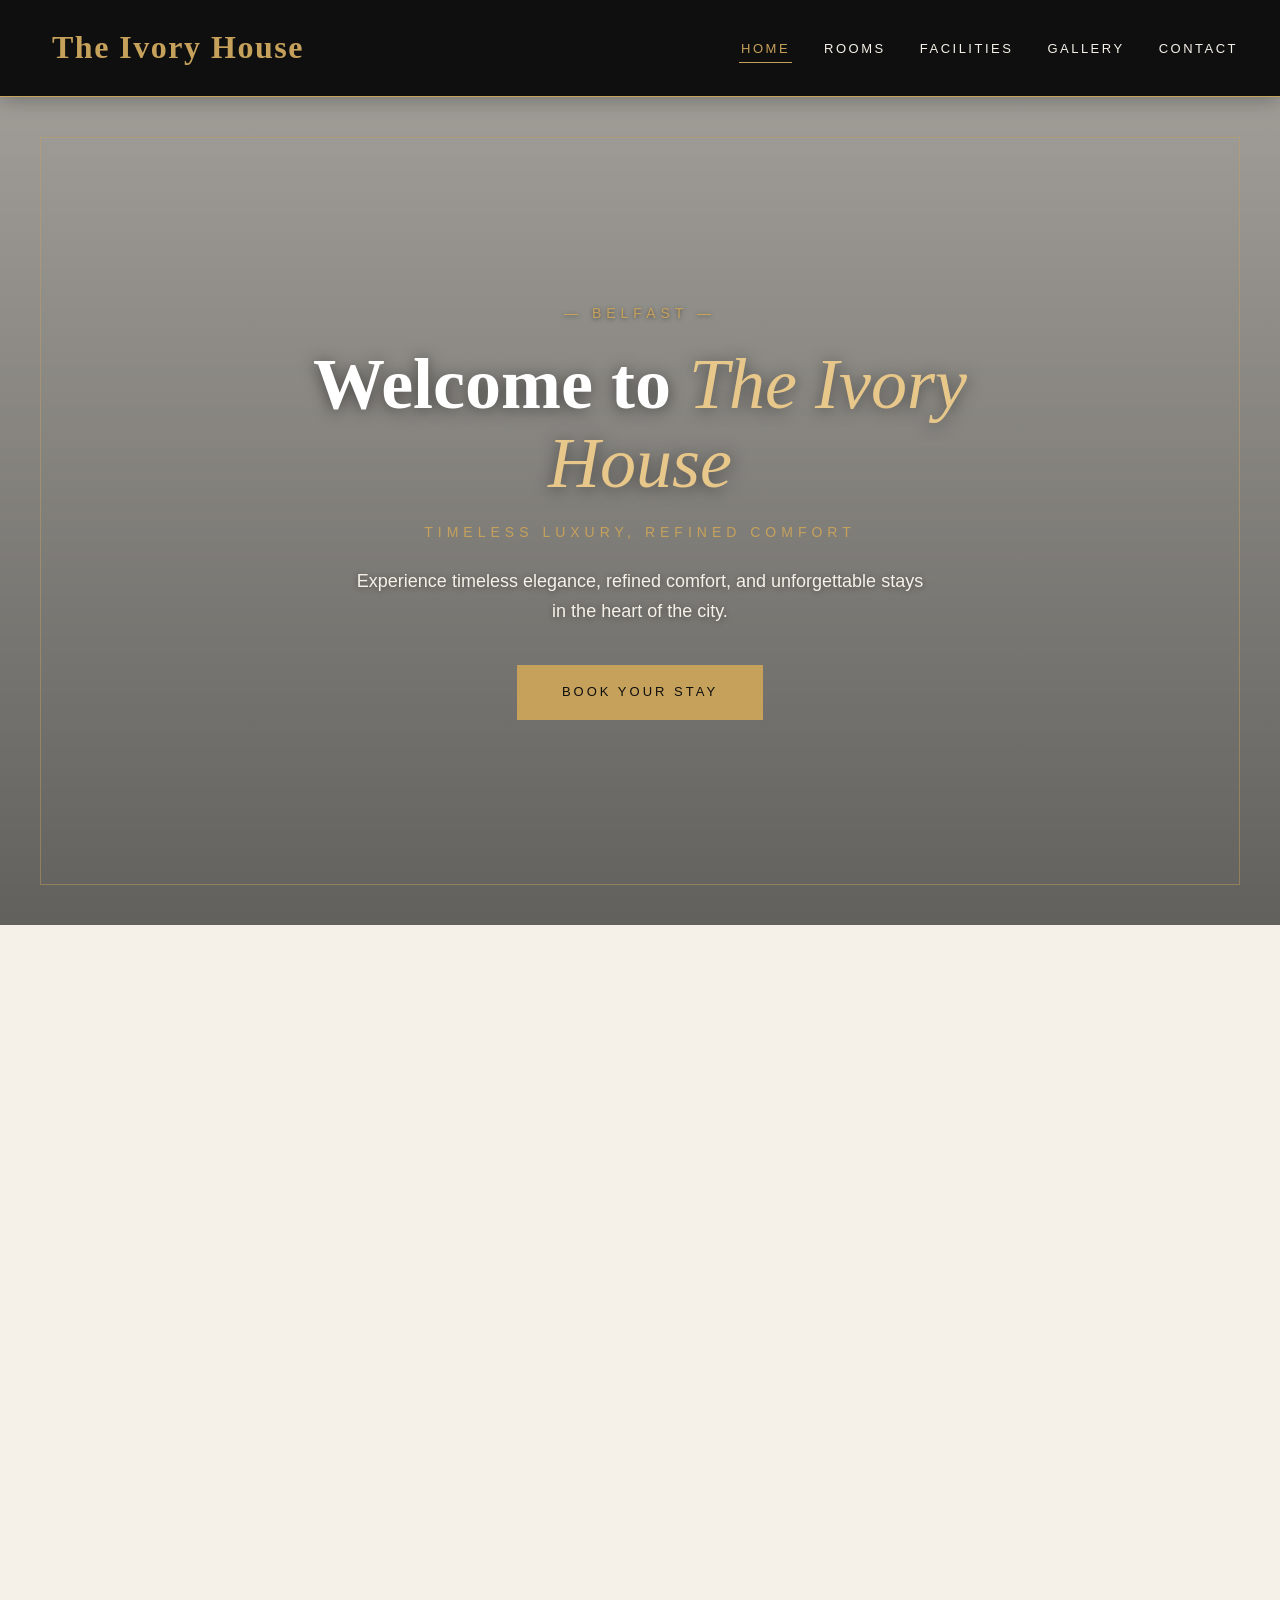
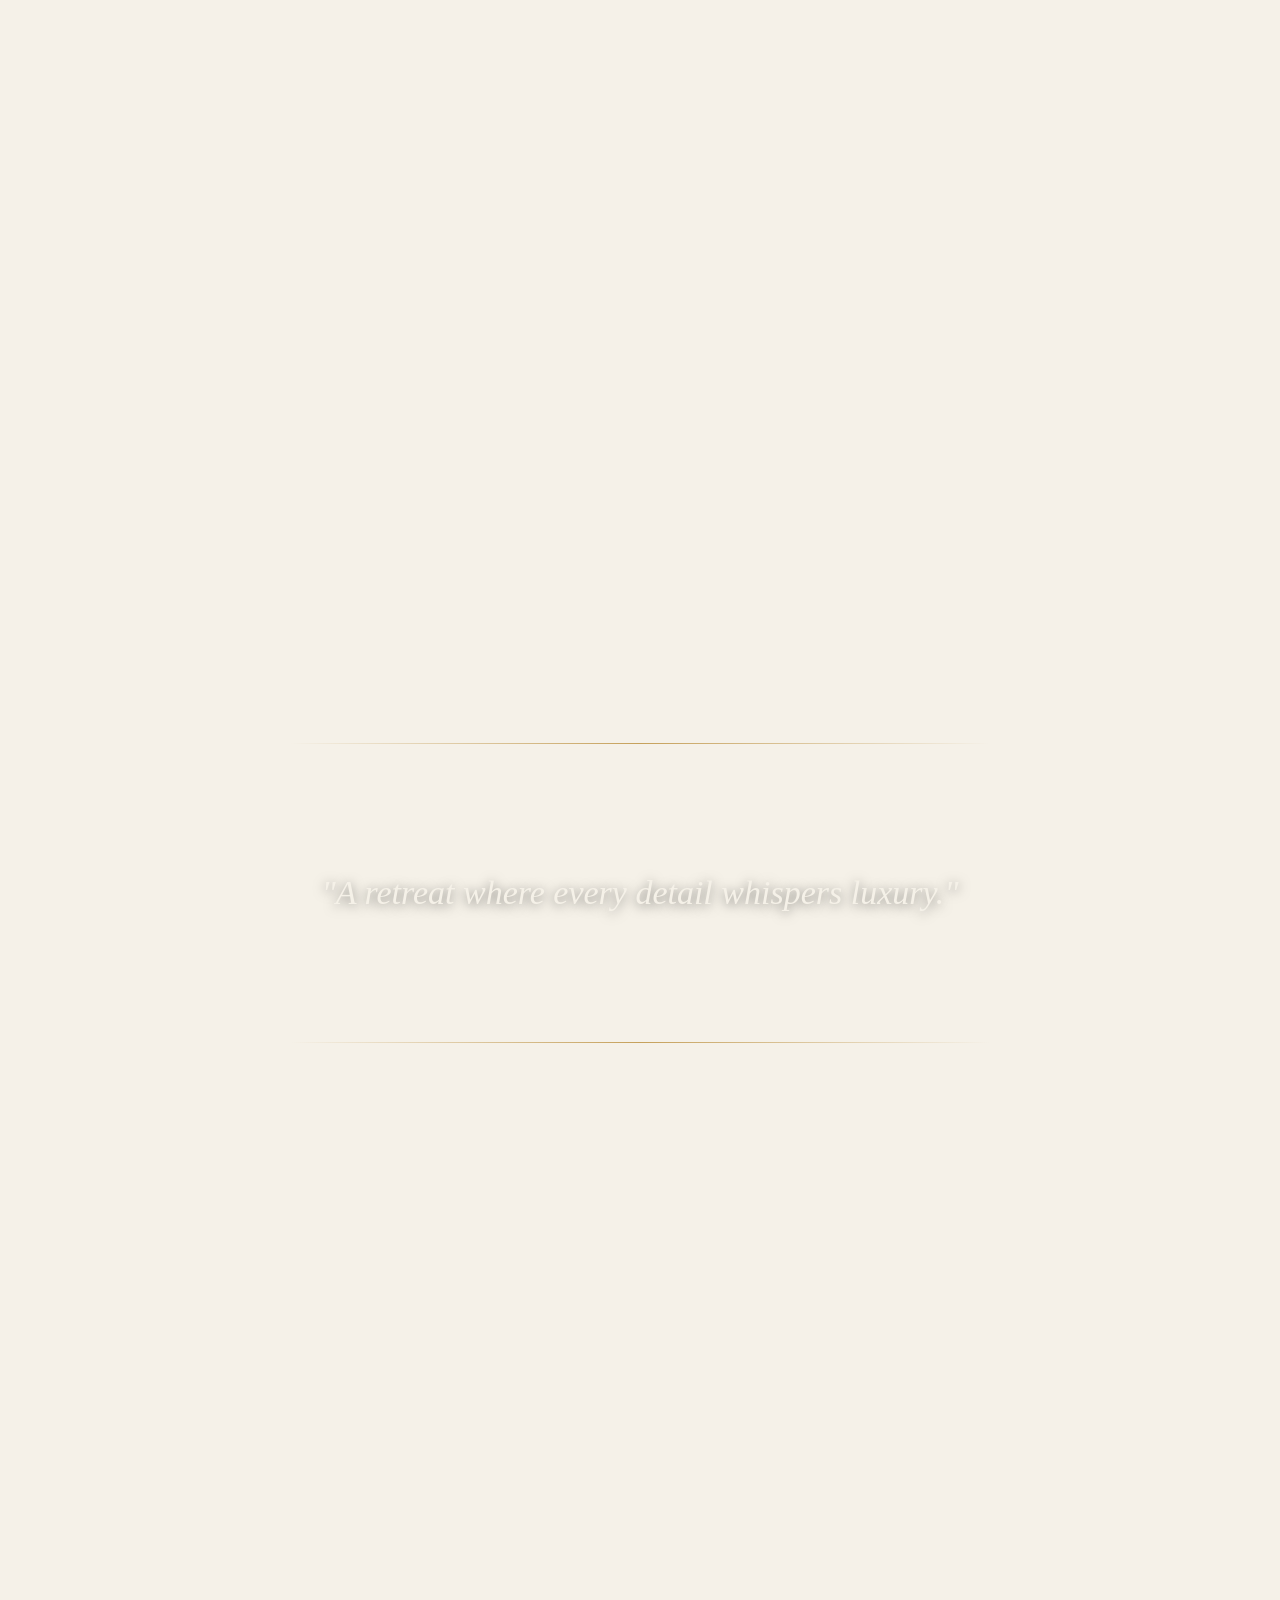
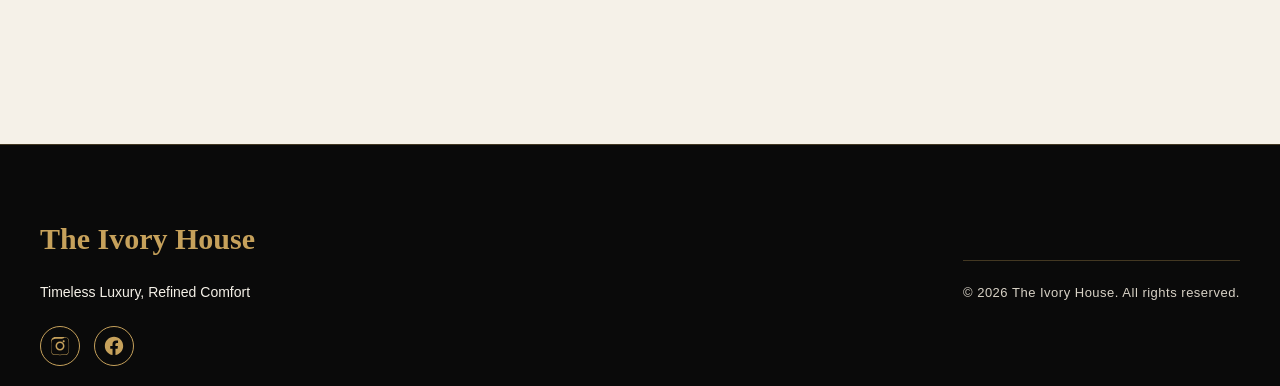
==== commit 4d6ee3d3: "Change stylesheet link path to uppercase 'CSS'" ====
--- a/index.html
+++ b/index.html
@@ -15,7 +15,7 @@
   <link rel="preconnect" href="https://fonts.gstatic.com" crossorigin>
   <link href="https://fonts.googleapis.com/css2?family=Cormorant+Garamond:wght@500;600;700&family=Montserrat:wght@300;400;500;600&display=swap" rel="stylesheet">
 
-  <link rel="stylesheet" href="css/style.css">
+  <link rel="stylesheet" href="CSS/style.css">
 </head>
 <body>
 
--- a/CSS/style.css
+++ b/CSS/style.css
@@ -0,0 +1,941 @@
+/* The Ivory House - main stylesheet
+   colours: #0f0f0f ink / #f5f1e8 cream / #c6a15b gold
+   fonts:   Cormorant Garamond (display), Montserrat (body) */
+
+
+/* reset */
+* { box-sizing: border-box; }
+
+body {
+  margin: 0;
+  font-family: "Montserrat", sans-serif;
+  background-color: #f5f1e8;
+  color: #0f0f0f;
+  line-height: 1.6;
+}
+
+img {
+  max-width: 100%;
+  height: auto;
+  display: block;
+}
+
+
+/* accessibility */
+
+/* skip link only shows when focused with tab key */
+.skip-link {
+  position: absolute;
+  top: -60px;
+  left: 12px;
+  background: #c6a15b;
+  color: #0f0f0f;
+  padding: 10px 18px;
+  text-decoration: none;
+  font-weight: 600;
+  letter-spacing: 1px;
+  text-transform: uppercase;
+  font-size: 13px;
+  z-index: 1000;
+  transition: top 0.25s ease;
+}
+.skip-link:focus {
+  top: 12px;
+  outline: 2px solid #0f0f0f;
+  outline-offset: 2px;
+}
+
+/* focus ring for keyboard users (not mouse clicks) */
+a:focus-visible,
+button:focus-visible {
+  outline: 2px solid #c6a15b;
+  outline-offset: 3px;
+}
+
+
+/* ornamental divider used above section headings */
+.ornament {
+  display: block;
+  text-align: center;
+  color: #c6a15b;
+  font-size: 18px;
+  letter-spacing: 20px;
+  margin: 0 0 18px;
+  padding-left: 20px; /* nudge to fix optical centre from letter-spacing */
+  position: relative;
+}
+.ornament::before,
+.ornament::after {
+  content: "";
+  display: inline-block;
+  width: 60px;
+  height: 1px;
+  background: #c6a15b;
+  vertical-align: middle;
+  margin: 0 14px 4px;
+}
+.ornament.light {
+  color: #c6a15b;
+}
+
+
+/* header */
+.site-header {
+  background-color: #0f0f0f;
+  padding: 18px 40px;
+  border-bottom: 1px solid #c6a15b;
+  position: sticky; /* stays at top when scrolling */
+  top: 0;
+  z-index: 100;
+  box-shadow: 0 2px 20px rgba(0,0,0,0.3);
+}
+
+.navbar {
+  display: flex;
+  justify-content: space-between;
+  align-items: center;
+  max-width: 1400px;
+  margin: 0 auto;
+}
+
+.logo a {
+  display: flex;
+  align-items: center;
+  gap: 12px;
+  color: #c6a15b;
+  text-decoration: none;
+}
+
+.logo-image {
+  height: 60px;
+  width: auto;
+}
+
+.logo-text {
+  font-family: "Cormorant Garamond", serif;
+  font-size: 32px;
+  font-weight: 600;
+  letter-spacing: 1.5px;
+}
+
+.nav-links {
+  list-style: none;
+  display: flex;
+  gap: 30px;
+  margin: 0;
+  padding: 0;
+}
+
+.nav-links a {
+  color: #f5f1e8;
+  text-decoration: none;
+  font-size: 13px;
+  font-weight: 400;
+  text-transform: uppercase;
+  letter-spacing: 2.5px;
+  padding: 6px 2px;
+  border-bottom: 1px solid transparent;
+  transition: color 0.25s ease, border-color 0.25s ease;
+}
+
+.nav-links a:hover,
+.nav-links a[aria-current="page"] {
+  color: #c6a15b;
+  border-bottom-color: #c6a15b;
+}
+
+
+/* HERO */
+.hero {
+  position: relative;
+  height: 92vh;
+  min-height: 600px;
+  overflow: hidden; /* hide the zoomed bg image overflow */
+}
+
+/* separate layer so only the image zooms, not the text */
+.hero-image {
+  position: absolute;
+  inset: 0;
+  background-image: url("../images/hero.jpg");
+  background-size: cover;
+  background-position: center;
+  background-repeat: no-repeat;
+  animation: slowZoom 22s ease-in-out infinite alternate;
+}
+
+@keyframes slowZoom {
+  from { transform: scale(1); }
+  to   { transform: scale(1.1); }
+}
+
+.hero-overlay {
+  position: relative;
+  height: 100%;
+  background: linear-gradient(180deg, rgba(0,0,0,0.35) 0%, rgba(0,0,0,0.6) 100%);
+  display: flex;
+  justify-content: center;
+  align-items: center;
+  text-align: center;
+}
+
+/* thin gold frame inside the hero */
+.hero-overlay::before {
+  content: "";
+  position: absolute;
+  top: 40px;
+  left: 40px;
+  right: 40px;
+  bottom: 40px;
+  border: 1px solid rgba(198, 161, 91, 0.45);
+  pointer-events: none;
+}
+
+.hero-content {
+  max-width: 820px;
+  padding: 20px;
+  color: #f5f1e8;
+  opacity: 0;
+  transform: translateY(20px);
+  animation: heroFadeIn 1.4s ease 0.2s forwards;
+  position: relative;
+  z-index: 2;
+}
+
+@keyframes heroFadeIn {
+  to { opacity: 1; transform: translateY(0); }
+}
+
+.hero-eyebrow {
+  display: block;
+  font-size: 14px;
+  font-weight: 500;
+  letter-spacing: 5px;
+  text-transform: uppercase;
+  color: #c6a15b;
+  margin-bottom: 20px;
+  text-shadow: 0 1px 4px rgba(0, 0, 0, 0.5); /* lifts it off the busy bg */
+}
+
+.hero-content h1 {
+  font-family: "Cormorant Garamond", serif;
+  font-size: 72px; 
+  font-weight: 600;
+  margin: 0 0 18px;
+  color: #ffffff;
+  line-height: 1.1;
+  text-shadow: 0 2px 16px rgba(0, 0, 0, 0.5);
+}
+
+.hero-content h1 em {
+  font-style: italic;
+  color: #e8c78a;
+  font-weight: 500;
+}
+
+.hero-tagline {
+  font-family: "Montserrat", sans-serif;
+  font-size: 14px;
+  font-weight: 400;
+  text-transform: uppercase;
+  letter-spacing: 5px;
+  color: #c6a15b;
+  margin: 0 0 22px;
+}
+
+.hero-lede {
+  font-size: 18px;
+  line-height: 1.7;
+  color: #f5f1e8;
+  text-shadow: 0 1px 6px rgba(0, 0, 0, 0.4);
+  max-width: 580px;
+  margin: 0 auto 38px;
+}
+
+.hero-button {
+  display: inline-block;
+  padding: 16px 44px;
+  background-color: #c6a15b;
+  color: #0f0f0f;
+  text-decoration: none;
+  text-transform: uppercase;
+  letter-spacing: 3px;
+  font-size: 13px;
+  font-weight: 500;
+  border: 1px solid #c6a15b;
+  transition: background-color 0.3s ease, color 0.3s ease, transform 0.3s ease, box-shadow 0.3s ease;
+}
+
+.hero-button:hover {
+  background-color: transparent;
+  color: #f5f1e8;
+  transform: translateY(-2px);
+  box-shadow: 0 8px 20px rgba(198, 161, 91, 0.3);
+}
+
+
+/* scroll reveal - JS adds .is-visible when section enters view */
+.reveal {
+  opacity: 0;
+  transform: translateY(40px);
+  transition: opacity 0.9s ease, transform 0.9s ease;
+}
+.reveal.is-visible {
+  opacity: 1;
+  transform: translateY(0);
+}
+
+
+/* shared */
+.section-heading {
+  text-align: center;
+  margin-bottom: 50px;
+}
+
+.section-intro {
+  max-width: 780px;
+  margin: 0 auto;
+  font-size: 17px;
+  line-height: 1.8;
+  color: #555555;
+  text-align: center;
+}
+.section-intro.light {
+  color: #d8d2c6;
+}
+
+
+/* WELCOME - cream bg with a very faint gold wash */
+.welcome {
+  background-color: #f5f1e8;
+  background-image:
+    radial-gradient(circle at 20% 20%, rgba(198, 161, 91, 0.06) 0%, transparent 40%),
+    radial-gradient(circle at 80% 70%, rgba(198, 161, 91, 0.05) 0%, transparent 45%);
+  padding: 100px 20px;
+  text-align: center;
+  position: relative;
+}
+
+/* thin gold lines top & bottom of the section */
+.welcome::before,
+.welcome::after {
+  content: "";
+  position: absolute;
+  left: 50%;
+  width: 120px;
+  height: 1px;
+  background: linear-gradient(90deg, transparent, #c6a15b, transparent);
+  transform: translateX(-50%);
+}
+.welcome::before { top: 40px; }
+.welcome::after  { bottom: 40px; }
+
+.welcome-text {
+  max-width: 850px;
+  margin: 0 auto;
+}
+
+.welcome h2 {
+  font-family: "Cormorant Garamond", serif;
+  font-size: 52px;
+  color: #0f0f0f;
+  margin: 0 0 26px;
+  font-weight: 600;
+}
+
+.welcome p {
+  font-size: 19px;
+  line-height: 1.9;
+  color: #333333;
+  margin: 0;
+  font-weight: 300;
+}
+
+
+/* FEATURED ROOMS */
+.featured-rooms {
+  background-color: #ffffff;
+  padding: 100px 40px;
+  text-align: center;
+  /* doubled-up gradient = solid white with a faint gold glow from the top */
+  background-image:
+    linear-gradient(rgba(255,255,255,0.97), rgba(255,255,255,0.97)),
+    radial-gradient(circle at 50% 0%, rgba(198, 161, 91, 0.12) 0%, transparent 50%);
+}
+
+.featured-rooms h2 {
+  font-family: "Cormorant Garamond", serif;
+  font-size: 52px;
+  color: #0f0f0f;
+  margin: 0 0 20px;
+  font-weight: 600;
+}
+
+.room-cards {
+  display: flex;
+  justify-content: center;
+  align-items: stretch; /* makes all cards match the tallest */
+  gap: 35px;
+  flex-wrap: wrap;
+  max-width: 1200px;
+  margin: 0 auto;
+}
+
+.room-card {
+  background-color: #ffffff;
+  width: 340px;
+  overflow: hidden;
+  box-shadow: 0 6px 24px rgba(0, 0, 0, 0.08);
+  transition: transform 0.4s ease, box-shadow 0.4s ease;
+  text-align: left;
+  display: flex;
+  flex-direction: column;
+  position: relative;
+  border: 1px solid #e6dcc3;
+}
+
+/* gold corner brackets - only shown on hover */
+.room-card::before,
+.room-card::after {
+  content: "";
+  position: absolute;
+  width: 24px;
+  height: 24px;
+  border: 2px solid #c6a15b;
+  opacity: 0;
+  transition: opacity 0.4s ease;
+  pointer-events: none;
+  z-index: 2;
+}
+.room-card::before {
+  top: 10px; left: 10px;
+  border-right: none;
+  border-bottom: none;
+}
+.room-card::after {
+  bottom: 10px; right: 10px;
+  border-left: none;
+  border-top: none;
+}
+.room-card:hover::before,
+.room-card:hover::after {
+  opacity: 1;
+}
+
+.room-card:hover {
+  transform: translateY(-10px);
+  box-shadow: 0 20px 40px rgba(0, 0, 0, 0.18);
+}
+
+.room-card-image {
+  height: 240px;
+  background-size: cover;
+  background-position: center;
+  background-color: #eee4cf; /* fallback if image fails */
+  transition: transform 0.8s ease;
+}
+
+.room-card:hover .room-card-image {
+  transform: scale(1.08);
+}
+
+.room-card-body {
+  padding: 30px 28px 32px;
+  position: relative;
+  display: flex;
+  flex-direction: column;
+  flex-grow: 1; /* takes up remaining space so button sits at bottom */
+}
+
+.room-card h3 {
+  font-family: "Cormorant Garamond", serif;
+  font-size: 32px;
+  color: #0f0f0f;
+  margin: 0 0 12px;
+  font-weight: 600;
+}
+
+.room-card p {
+  font-size: 15px;
+  line-height: 1.75;
+  color: #444444;
+  margin: 0 0 14px;
+}
+
+/* hidden by default - jQuery slideDowns it on hover */
+.room-card-hidden {
+  display: none;
+  padding: 14px 0;
+  border-top: 1px solid #e6dcc3;
+  margin-top: 4px;
+}
+
+.room-card-hidden p {
+  font-size: 12px;
+  letter-spacing: 1px;
+  color: #c6a15b;
+  text-transform: uppercase;
+  font-weight: 500;
+  margin: 0;
+}
+
+.room-button {
+  display: inline-block;
+  margin-top: auto; /* pushes button to the bottom of the card */
+  align-self: flex-start; /* keeps button at its natural width */
+  padding: 12px 28px;
+  background-color: transparent;
+  border: 1px solid #c6a15b;
+  color: #0f0f0f;
+  text-decoration: none;
+  font-size: 12px;
+  letter-spacing: 2.5px;
+  text-transform: uppercase;
+  font-weight: 500;
+  transition: background-color 0.3s ease, color 0.3s ease;
+}
+
+.room-button:hover,
+.room-button:focus {
+  background-color: #c6a15b;
+  color: #0f0f0f;
+}
+
+
+/* PARALLAX BAND */
+/* background-attachment: fixed gives the parallax look - image stays put while page scrolls */
+.parallax-band {
+  height: 400px;
+  background-image:
+    linear-gradient(rgba(15,15,15,0.55), rgba(15,15,15,0.55)),
+    url("../images/parallax.jpg");
+  background-size: cover;
+  background-position: center;
+  background-attachment: fixed;
+  background-repeat: no-repeat;
+  display: flex;
+  align-items: center;
+  justify-content: center;
+  position: relative;
+}
+
+.parallax-band::before,
+.parallax-band::after {
+  content: "";
+  position: absolute;
+  left: 50%;
+  transform: translateX(-50%);
+  width: 80%;
+  max-width: 700px;
+  height: 1px;
+  background: linear-gradient(90deg, transparent, #c6a15b, transparent);
+}
+.parallax-band::before { top: 50px; }
+.parallax-band::after  { bottom: 50px; }
+
+.parallax-overlay {
+  text-align: center;
+  padding: 0 20px;
+}
+
+.parallax-quote {
+  font-family: "Cormorant Garamond", serif;
+  font-style: italic;
+  font-size: 34px;
+  color: #f5f1e8;
+  max-width: 700px;
+  line-height: 1.4;
+  margin: 0;
+  text-shadow: 0 2px 12px rgba(0, 0, 0, 0.5);
+}
+
+
+/* A DAY AT THE IVORY HOUSE */
+.ivory-day {
+  background-color: #f5f1e8;
+  background-image:
+    radial-gradient(circle at 15% 80%, rgba(198, 161, 91, 0.07) 0%, transparent 45%),
+    radial-gradient(circle at 85% 15%, rgba(198, 161, 91, 0.06) 0%, transparent 45%);
+  padding: 100px 40px;
+  text-align: center;
+}
+
+.ivory-day-container {
+  max-width: 1200px;
+  margin: 0 auto;
+}
+
+.ivory-day h2 {
+  font-family: "Cormorant Garamond", serif;
+  font-size: 52px;
+  color: #0f0f0f;
+  margin: 0 0 20px;
+  font-weight: 600;
+}
+
+.ivory-day-intro {
+  max-width: 780px;
+  margin: 0 auto 55px;
+  font-size: 17px;
+  line-height: 1.8;
+  color: #555555;
+}
+
+.day-timeline {
+  display: grid;
+  grid-template-columns: repeat(2, 1fr);
+  gap: 28px;
+  max-width: 920px;
+  margin: 0 auto;
+}
+
+.day-step {
+  background-color: #ffffff;
+  border: 1px solid #e6dcc3;
+  padding: 42px 34px;
+  box-shadow: 0 4px 18px rgba(0, 0, 0, 0.06);
+  text-align: left;
+  transition: opacity 0.7s ease, transform 0.7s ease, box-shadow 0.3s ease, border-color 0.3s ease;
+  position: relative;
+}
+
+/* gold accent bar on left edge */
+.day-step::before {
+  content: "";
+  position: absolute;
+  top: 42px;
+  bottom: 42px;
+  left: 0;
+  width: 3px;
+  background: #c6a15b;
+  opacity: 0.8;
+}
+
+/* top-right gold corner bracket */
+.day-step::after {
+  content: "";
+  position: absolute;
+  top: 12px;
+  right: 12px;
+  width: 22px;
+  height: 22px;
+  border-top: 2px solid #c6a15b;
+  border-right: 2px solid #c6a15b;
+  opacity: 0.6;
+  transition: opacity 0.3s ease;
+}
+
+.day-step:hover::after {
+  opacity: 1;
+}
+
+.day-time {
+  display: inline-block;
+  margin-bottom: 16px;
+  color: #c6a15b;
+  font-size: 12px;
+  font-weight: 500;
+  letter-spacing: 3px;
+  text-transform: uppercase;
+}
+
+.day-step h3 {
+  font-family: "Cormorant Garamond", serif;
+  font-size: 30px;
+  color: #0f0f0f;
+  margin: 0 0 14px;
+  font-weight: 600;
+}
+
+.day-step p {
+  font-size: 15px;
+  line-height: 1.75;
+  color: #444444;
+  margin: 0;
+}
+
+
+/* CURATED STAYS - dark section for contrast */
+.curated-stays {
+  background-color: #1a1a1a;
+  background-image:
+    radial-gradient(circle at 50% 0%, rgba(198, 161, 91, 0.12) 0%, transparent 60%);
+  padding: 100px 40px;
+  text-align: center;
+  color: #f5f1e8;
+}
+
+.curated-stays-container {
+  max-width: 1000px;
+  margin: 0 auto;
+}
+
+.curated-stays h2 {
+  font-family: "Cormorant Garamond", serif;
+  font-size: 52px;
+  color: #c6a15b;
+  margin: 0 0 20px;
+  font-weight: 600;
+}
+
+.curated-intro {
+  max-width: 750px;
+  margin: 0 auto 40px;
+  font-size: 17px;
+  line-height: 1.8;
+  color: #d8d2c6;
+}
+
+.stay-options {
+  display: flex;
+  justify-content: center;
+  flex-wrap: wrap;
+  gap: 14px;
+  margin-bottom: 40px;
+}
+
+.stay-button {
+  background-color: transparent;
+  border: 1px solid #c6a15b;
+  color: #f5f1e8;
+  padding: 14px 28px;
+  font-size: 13px;
+  letter-spacing: 2.5px;
+  text-transform: uppercase;
+  font-family: "Montserrat", sans-serif;
+  font-weight: 500;
+  cursor: pointer;
+  transition: background-color 0.3s ease, color 0.3s ease;
+}
+
+.stay-button:hover,
+.stay-button:focus-visible {
+  background-color: #c6a15b;
+  color: #0f0f0f;
+}
+
+.active-stay {
+  background-color: #c6a15b;
+  color: #0f0f0f;
+}
+
+.stay-result {
+  background-color: rgba(255, 255, 255, 0.03);
+  border: 1px solid rgba(198, 161, 91, 0.35);
+  padding: 44px 38px;
+  max-width: 720px;
+  margin: 0 auto;
+  min-height: 180px;
+  position: relative;
+}
+
+/* gold corner details on the result panel */
+.stay-result::before,
+.stay-result::after {
+  content: "";
+  position: absolute;
+  width: 20px;
+  height: 20px;
+  border: 1px solid #c6a15b;
+}
+.stay-result::before {
+  top: -1px; left: -1px;
+  border-right: none;
+  border-bottom: none;
+}
+.stay-result::after {
+  bottom: -1px; right: -1px;
+  border-left: none;
+  border-top: none;
+}
+
+.stay-result h3 {
+  font-family: "Cormorant Garamond", serif;
+  font-size: 34px;
+  color: #c6a15b;
+  margin: 0 0 16px;
+  font-weight: 600;
+}
+
+.stay-result p {
+  font-size: 16px;
+  line-height: 1.8;
+  color: #e8e2d4;
+  margin: 0;
+}
+
+
+/* WHY STAY WITH US */
+.highlights {
+  background-color: #0f0f0f;
+  background-image:
+    radial-gradient(circle at 0% 100%, rgba(198, 161, 91, 0.10) 0%, transparent 45%),
+    radial-gradient(circle at 100% 0%, rgba(198, 161, 91, 0.08) 0%, transparent 45%);
+  padding: 120px 40px; /* was 100px */
+  text-align: center;
+}
+
+.highlights h2 {
+  font-family: "Cormorant Garamond", serif;
+  font-size: 52px;
+  color: #c6a15b;
+  margin: 0 0 20px;
+  font-weight: 600;
+}
+
+.highlight-list {
+  display: flex;
+  justify-content: center;
+  flex-wrap: wrap;
+  gap: 22px;
+  max-width: 1100px;
+  margin: 40px auto 30px;
+}
+
+.highlight-item {
+  background-color: transparent;
+  border: 1px solid #c6a15b;
+  color: #f5f1e8;
+  padding: 22px 32px;
+  min-width: 200px;
+  font-size: 13px;
+  letter-spacing: 3px;
+  text-transform: uppercase;
+  font-family: "Montserrat", sans-serif;
+  font-weight: 500;
+  cursor: pointer;
+  transition: background-color 0.35s ease, color 0.35s ease,
+              transform 0.35s ease, box-shadow 0.35s ease;
+}
+
+.highlight-item:hover,
+.highlight-item:focus-visible,
+.highlight-item.is-active {
+  background-color: #c6a15b;
+  color: #0f0f0f;
+  transform: translateY(-5px);
+  box-shadow: 0 12px 26px rgba(198, 161, 91, 0.35);
+}
+
+/* hidden until a tile is clicked */
+.highlight-detail {
+  display: none;
+  max-width: 700px;
+  margin: 25px auto 0;
+  padding: 30px 34px;
+  background-color: rgba(198, 161, 91, 0.08);
+  border: 1px solid rgba(198, 161, 91, 0.4);
+  color: #f5f1e8;
+  font-size: 16px;
+  line-height: 1.8;
+  text-align: center;
+}
+
+
+/* FOOTER */
+.site-footer {
+  background-color: #0a0a0a;
+  color: #f5f1e8;
+  padding: 70px 40px 20px;
+  border-top: 1px solid rgba(198, 161, 91, 0.3);
+}
+
+.footer-container {
+  display: flex;
+  justify-content: space-between;
+  gap: 40px;
+  flex-wrap: wrap;
+  max-width: 1200px;
+  margin: 0 auto;
+}
+
+.footer-brand h3,
+.footer-links h4,
+.footer-contact h4 {
+  font-family: "Cormorant Garamond", serif;
+  color: #c6a15b;
+  margin: 0 0 16px;
+  font-weight: 600;
+}
+
+.footer-brand h3 {
+  font-size: 30px;
+}
+
+/* social media icons */
+.social-links {
+  display: flex;
+  gap: 14px;
+  margin-top: 20px;
+}
+
+.social-links a {
+  display: inline-flex;
+  align-items: center;
+  justify-content: center;
+  width: 40px;
+  height: 40px;
+  border: 1px solid #c6a15b;
+  color: #c6a15b;
+  border-radius: 50%;
+  transition: background-color 0.3s ease, color 0.3s ease, transform 0.3s ease;
+}
+
+.social-links a:hover,
+.social-links a:focus-visible {
+  background-color: #c6a15b;
+  color: #0f0f0f;
+  transform: translateY(-3px);
+}
+
+.footer-links h4,
+.footer-contact h4 {
+  font-size: 18px;
+  letter-spacing: 1.5px;
+}
+
+.footer-brand p,
+.footer-contact p,
+.footer-links a {
+  font-size: 14px;
+  line-height: 1.9;
+  color: #f5f1e8;
+  text-decoration: none;
+}
+
+.footer-links ul {
+  list-style: none;
+  padding: 0;
+  margin: 0;
+}
+
+.footer-links a { transition: color 0.25s ease; }
+.footer-links a:hover { color: #c6a15b; }
+
+.footer-bottom {
+  border-top: 1px solid rgba(198, 161, 91, 0.3);
+  margin-top: 45px;
+  padding-top: 22px;
+  text-align: center;
+}
+
+.footer-bottom p {
+  margin: 0;
+  font-size: 13px;
+  color: #d8d2c6;
+  letter-spacing: 0.5px;
+}
+
+/* turn off animations for people who've requested reduced motion */
+@media (prefers-reduced-motion: reduce) {
+  *, *::before, *::after {
+    animation-duration: 0.01ms !important;
+    animation-iteration-count: 1 !important;
+    transition-duration: 0.01ms !important;
+  }
+  .reveal, .day-step {
+    opacity: 1;
+    transform: none;
+  }
+  .hero-image { animation: none; }
+}
